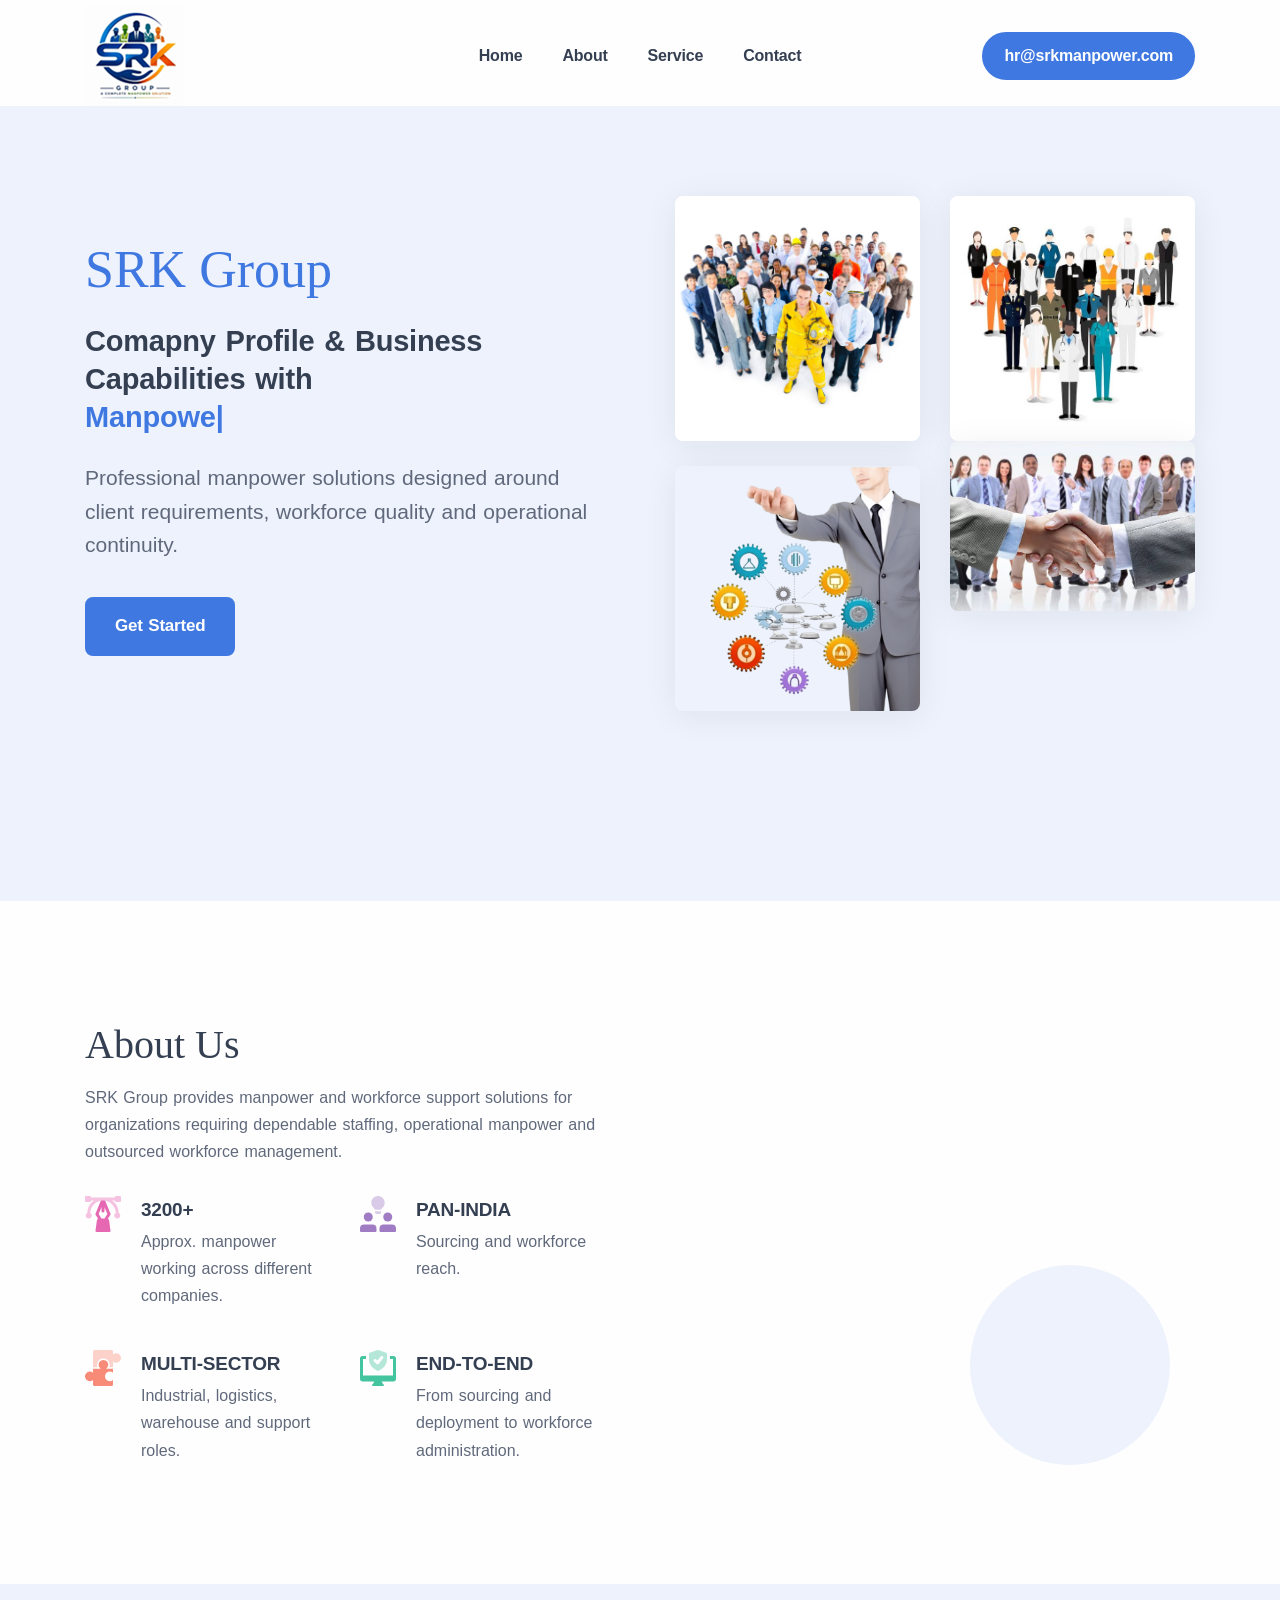
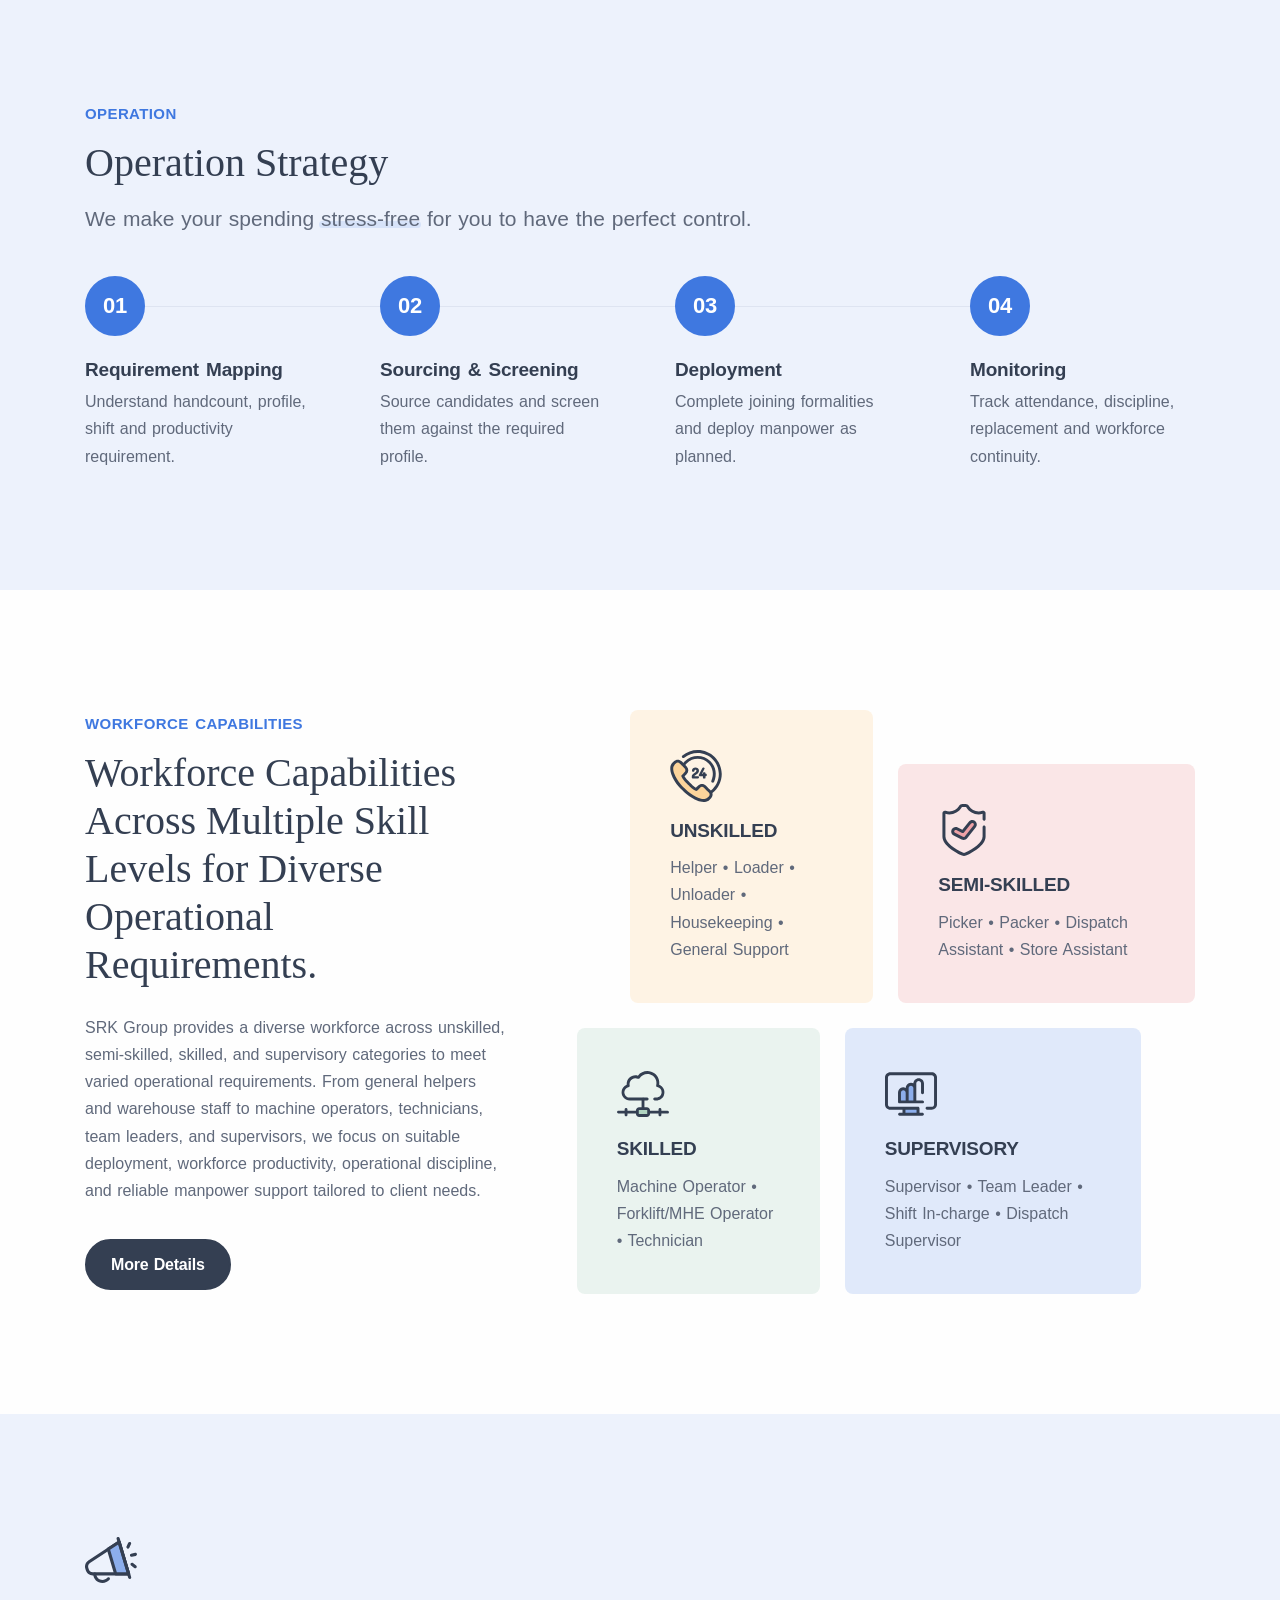
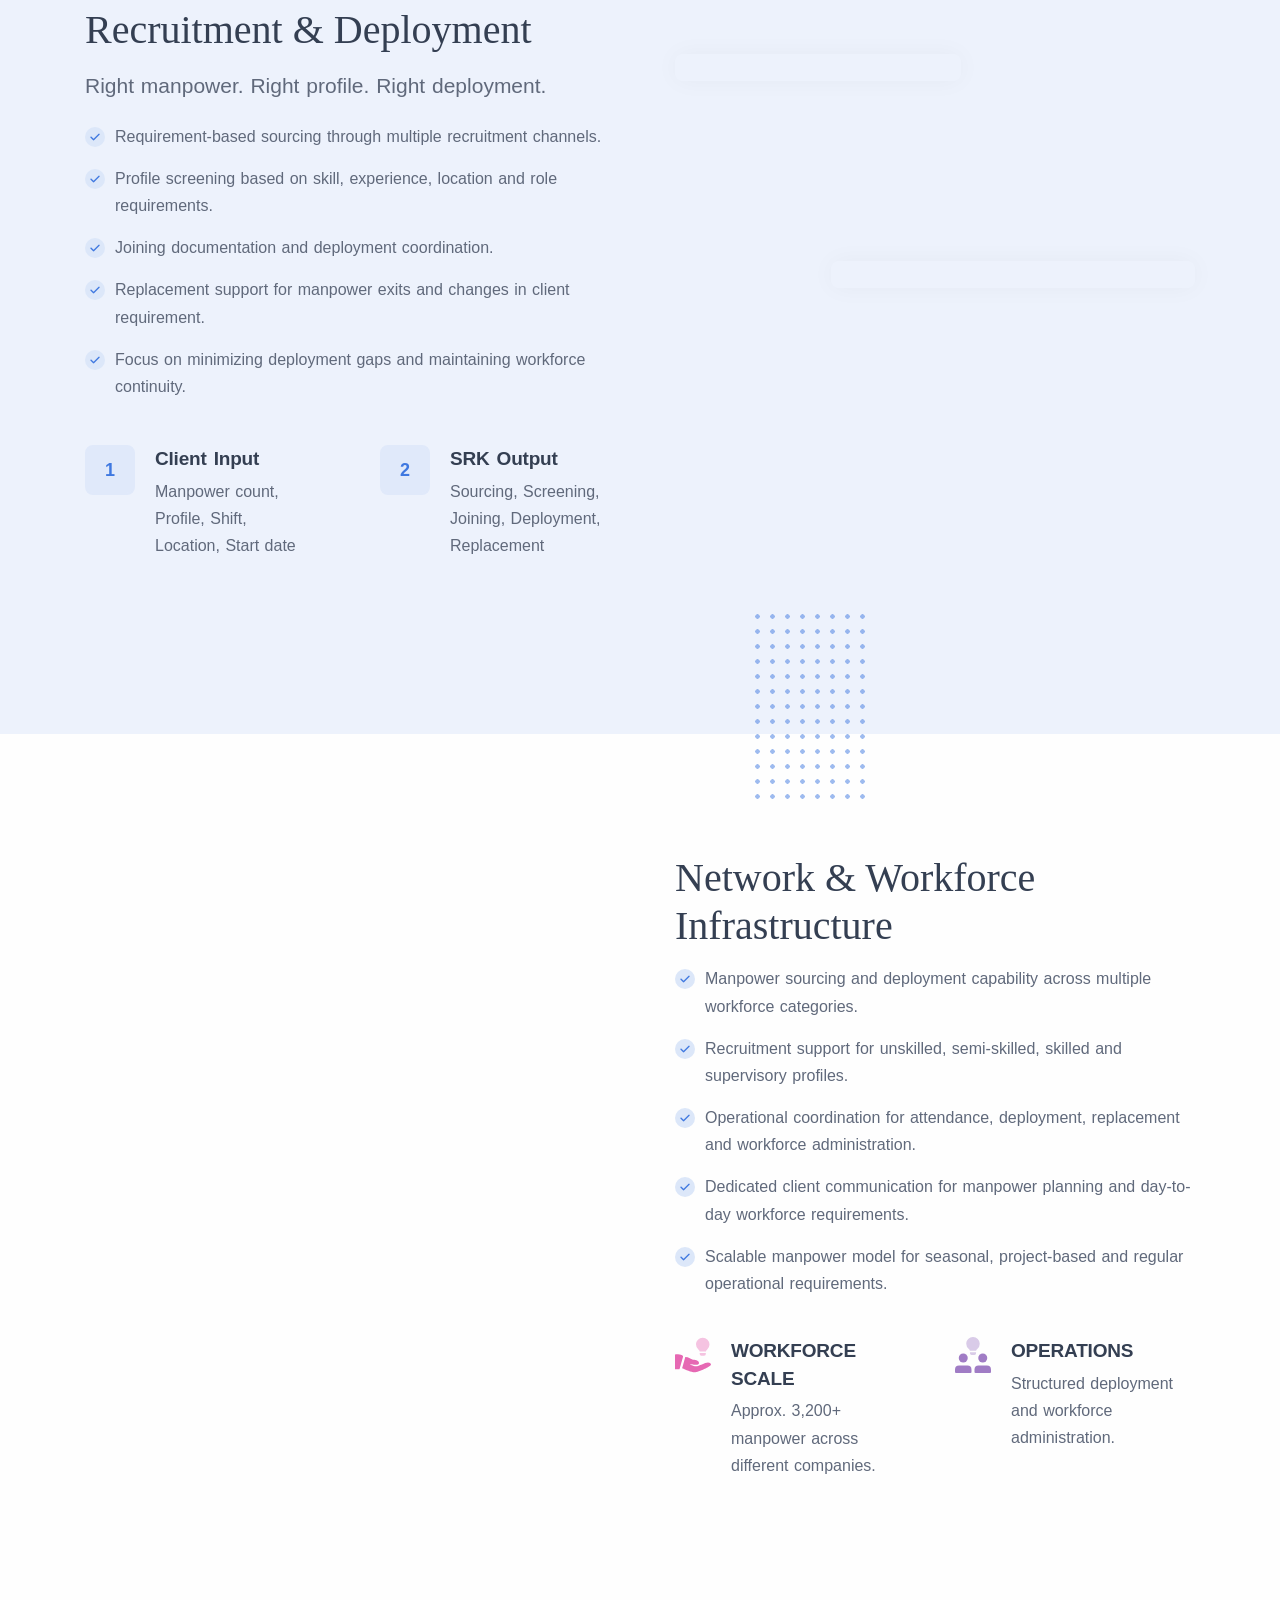
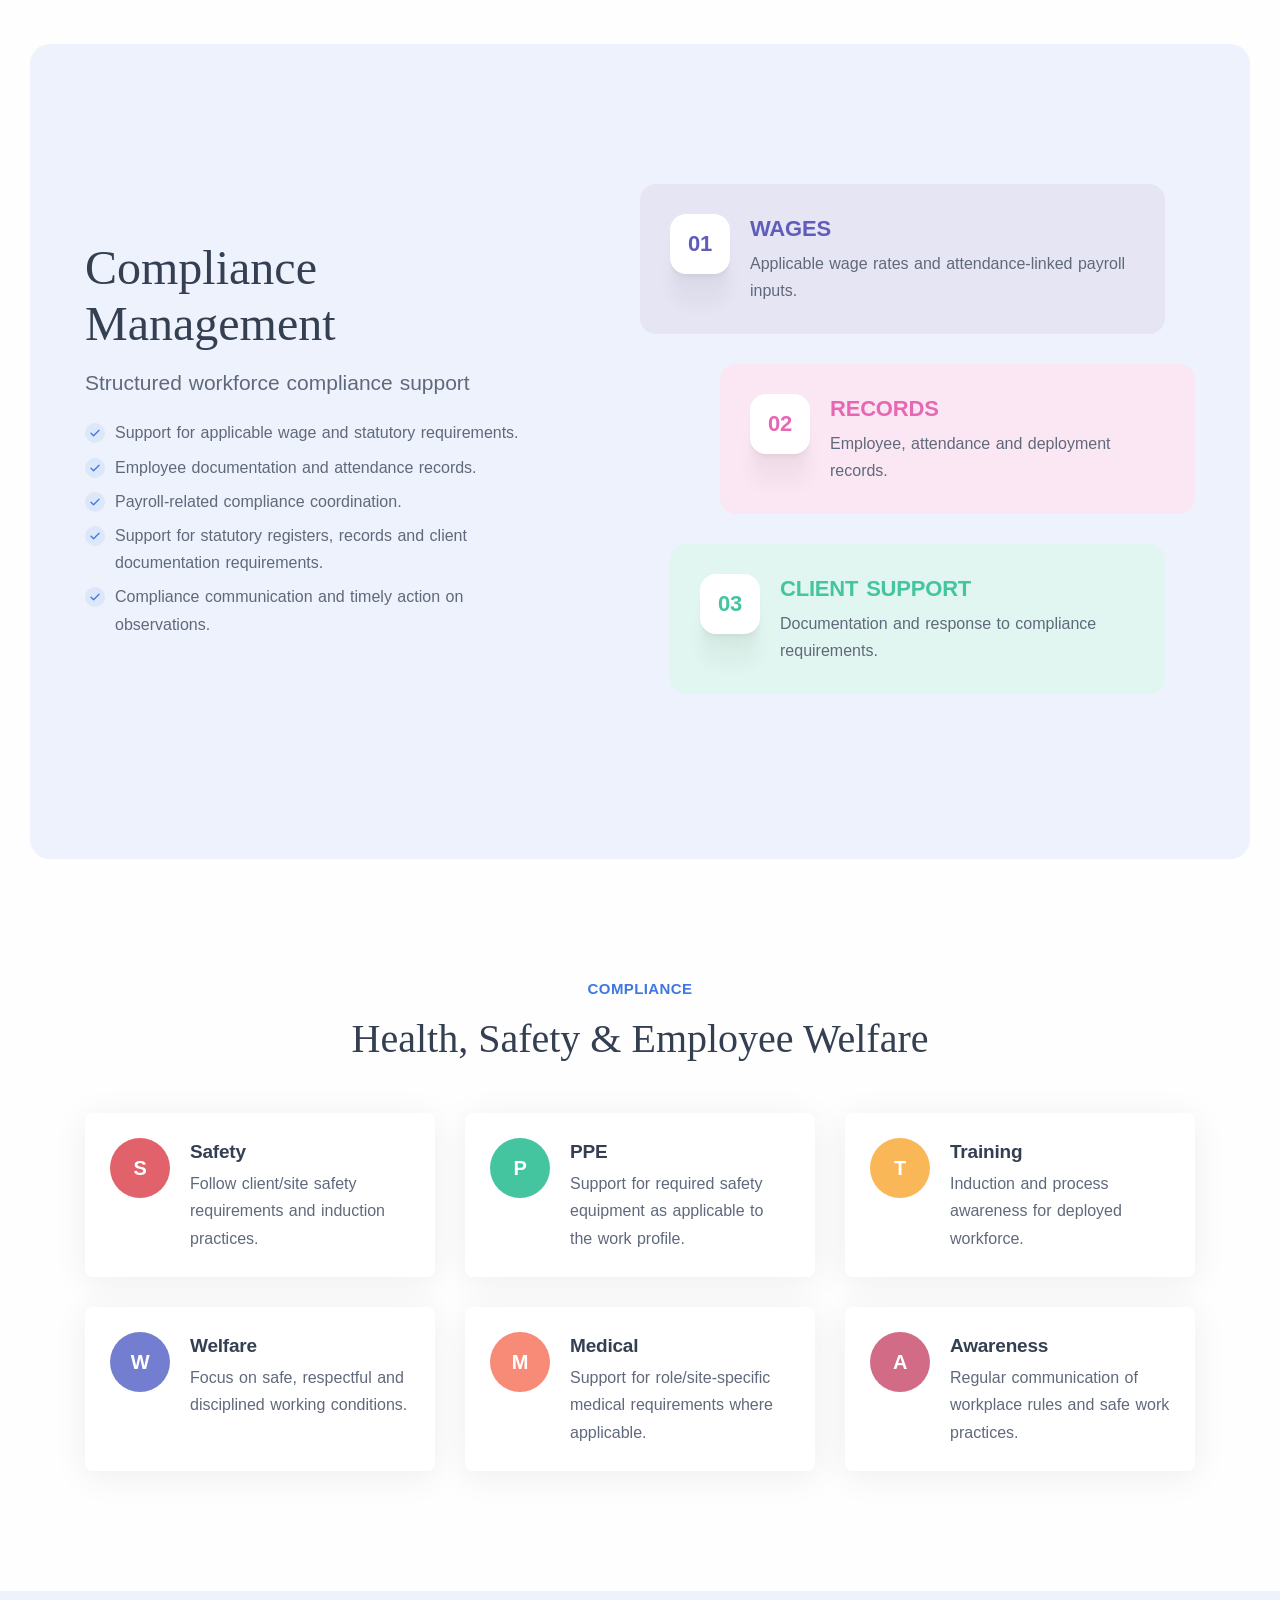
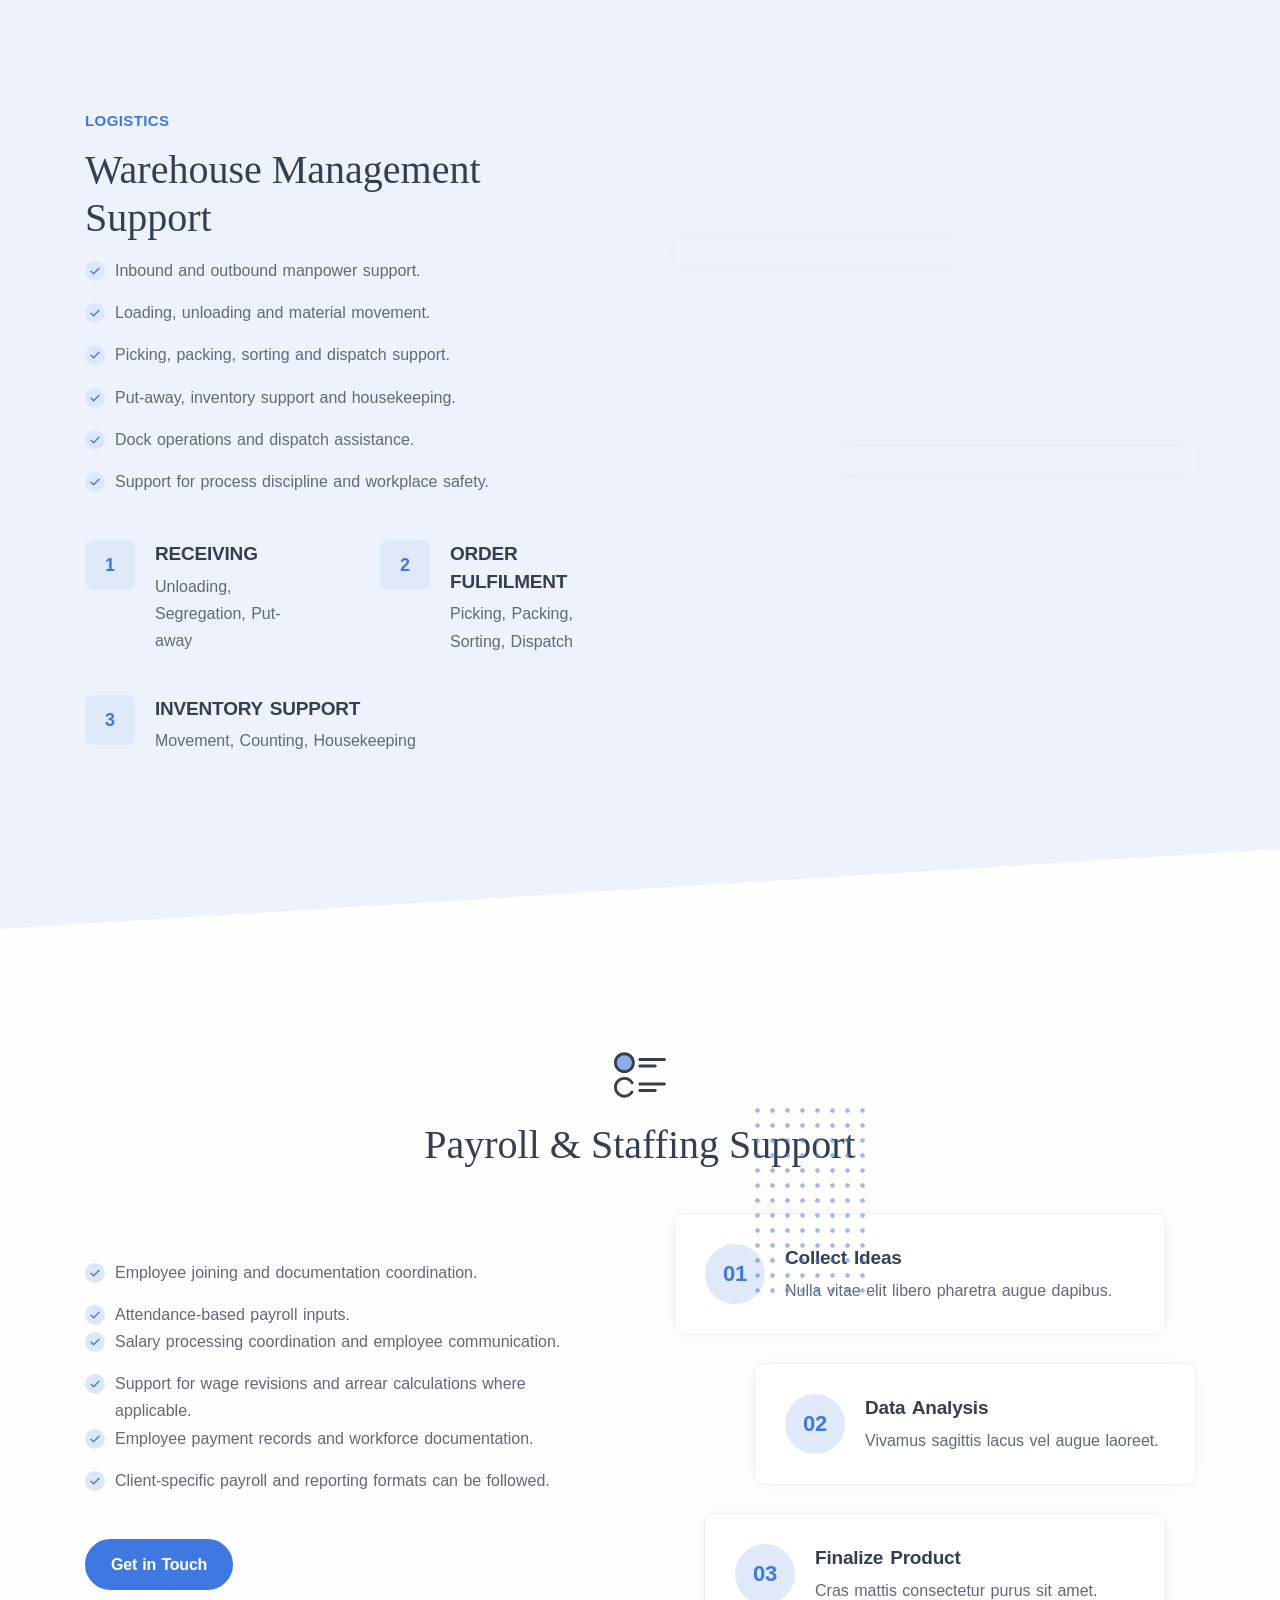
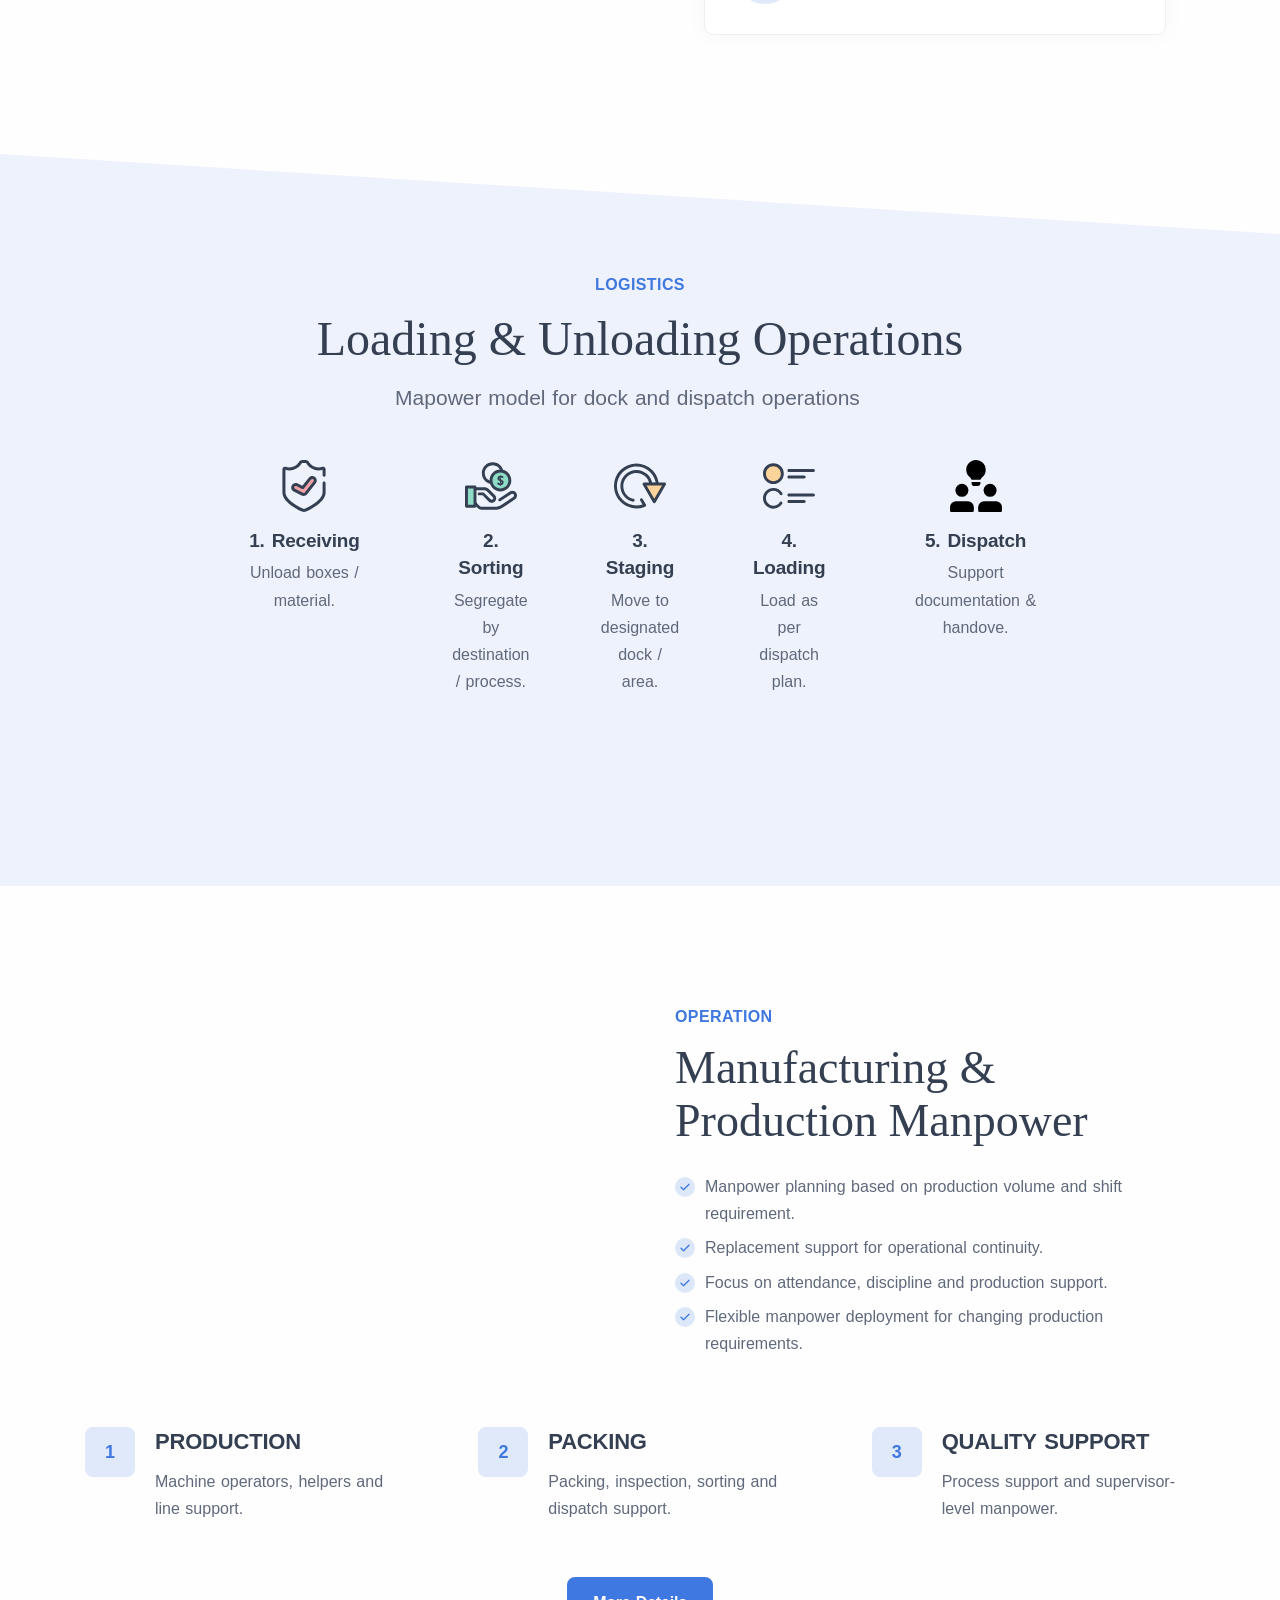
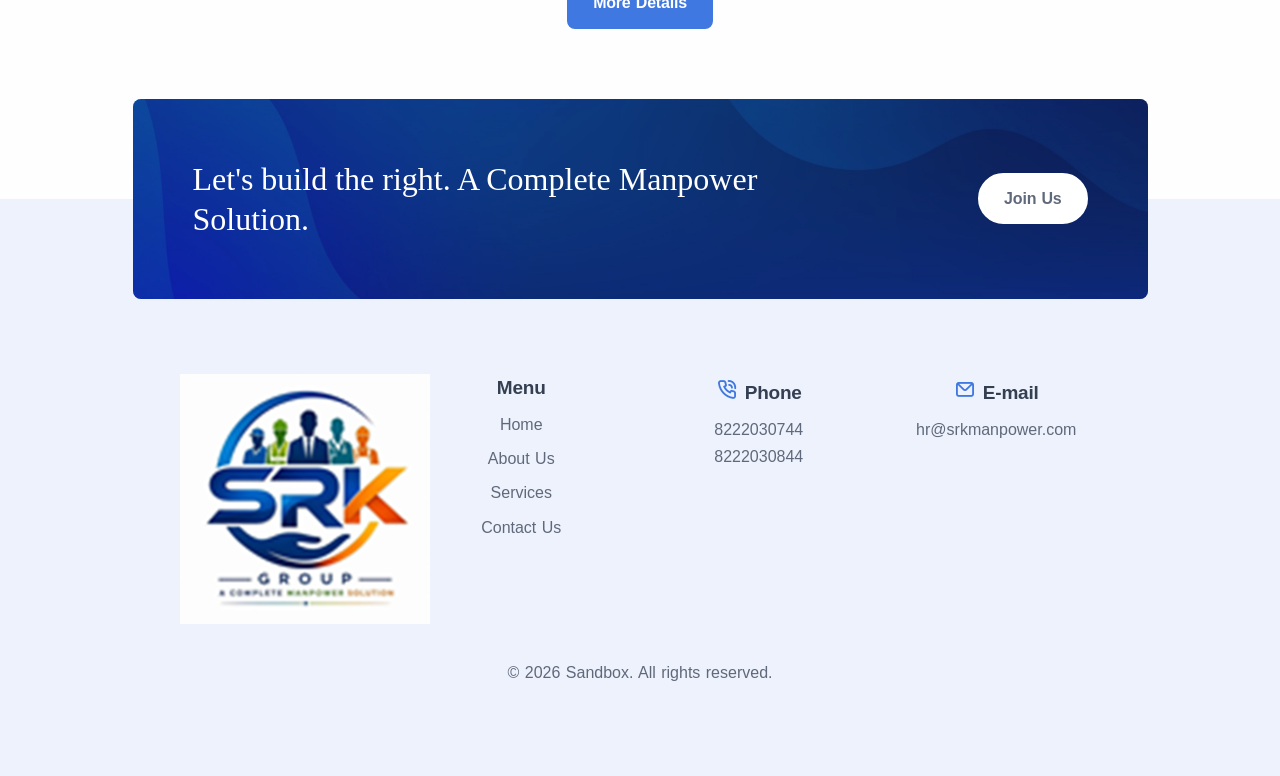
==== index.html @ cc12bc15 "First Commit" ====
<!DOCTYPE html>
<html lang="en">

<head>
    <meta charset="utf-8">
    <meta name="viewport" content="width=device-width, initial-scale=1.0">
    <meta name="description"
        content="SRK Group provides reliable manpower supply, recruitment, staffing, payroll support, compliance management, and workforce solutions for diverse industries.">
    <meta name="keywords"
        content="SRK Group, manpower supply services, manpower consultancy, staffing solutions, workforce management, recruitment services, temporary staffing, payroll management, labour contractor, industrial manpower, warehouse manpower, manufacturing manpower, logistics manpower, facility management services, housekeeping staff, manpower outsourcing, compliance management, loading and unloading services, production manpower, HR outsourcing services">
    <meta name="author" content="elemis">
    <title>SRK Group | Manpower Supply & Workforce Solutions</title>
    <link rel="shortcut icon" href="assets/img/SRKIcon-logo.png">
    <link rel="stylesheet" href="assets/css/plugins.css">
    <link rel="stylesheet" href="assets/css/style.css">
    <link rel="preload" href="assets/css/fonts/dm.css" as="style" onload="this.rel='stylesheet'">
</head>

<body>
    <div class="content-wrapper">
        <header class="wrapper bg-light">
            <nav class="navbar navbar-expand-lg center-nav transparent navbar-light">
                <div class="container flex-lg-row flex-nowrap align-items-center">
                    <div class="navbar-brand w-100">
                        <a href="index.html">
                            <img src="./assets/img/SRKGroup_MainLogo.png" srcset="assets/img/SRKGroup_MainLogo.png 2x"
                                alt="">
                        </a>
                    </div>
                    <div class="navbar-collapse offcanvas offcanvas-nav offcanvas-start">
                        <div class="offcanvas-header d-lg-none">
                            <h3 class="text-white fs-30 mb-0">SRK Group</h3>
                            <button type="button" class="btn-close btn-close-white" data-bs-dismiss="offcanvas"
                                aria-label="Close"></button>
                        </div>
                        <div class="offcanvas-body ms-lg-auto d-flex flex-column h-100">
                            <ul class="navbar-nav">
                                <li class="nav-item">
                                    <a class="nav-link" href="#">Home</a>
                                </li>
                                <li class="nav-item">
                                    <a class="nav-link" href="About.html">About</a>
                                </li>
                                <li class="nav-item">
                                    <a class="nav-link" href="Service.html">Service</a>
                                </li>
                                <li class="nav-item">
                                    <a class="nav-link" href="/Contact.html">Contact</a>
                                </li>
                            </ul>
                            <!-- /.navbar-nav -->
                            <div class="offcanvas-footer d-lg-none">
                                <div>
                                    <a href="mailto:hr@srkmanpower.com" class="link-inverse"><span
                                            class="__cf_email__">hr@srkmanpower.com</span></a>
                                    <br> 8222030744 <br> 8222030844<br>
                                </div>
                            </div>
                        </div>
                        <!-- /.offcanvas-body -->
                    </div>
                    <!-- /.navbar-collapse -->
                    <div class="navbar-other w-100 d-flex ms-auto">
                        <ul class="navbar-nav flex-row align-items-center ms-auto">
                            <li class="nav-item d-none d-md-block">
                                <a href="mailto:hr@srkmanpower.com"
                                    class="btn btn-sm btn-primary rounded-pill">hr@srkmanpower.com</a>
                            </li>
                            <li class="nav-item d-lg-none">
                                <button class="hamburger offcanvas-nav-btn"><span></span></button>
                            </li>
                        </ul>
                        <!-- /.navbar-nav -->
                    </div>
                    <!-- /.navbar-other -->
                </div>
                <!-- /.container -->
            </nav>
            <!-- /.navbar -->
        </header>
        <!-- /header -->
        <section class="wrapper bg-light">
            <!-- Hero Sanciton Code Start -->
            <section class="wrapper bg-soft-primary">
                <div class="container pt-10 pb-12 pt-md-14 pb-md-17">
                    <div class="row gx-lg-8 gx-xl-12 gy-10 align-items-center">
                        <div class="col-md-10 offset-md-1 offset-lg-0 col-lg-6 mt-lg-n2 text-center text-lg-start order-2 order-lg-0"
                            data-cues="slideInDown" data-group="page-title" data-delay="600">
                            <h1 class="display-1 mb-5 mx-md-10 mx-lg-0 text-primary bold">SRK Group</h1>
                            <h1 class=" mb-5 mx-md-10 mx-lg-0">Comapny Profile & Business Capabilities with
                                <br /><span class="typer text-primary text-nowrap" data-delay="100"
                                    data-words="Manpower Supply,Staffing,Outsourcing,Compliance,Logistics,Support"></span><span
                                    class="cursor text-primary" data-owner="typer"></span>
                            </h1>
                            <p class="lead fs-lg mb-7">Professional manpower solutions designed around client
                                requirements, workforce quality and operational continuity.</p>
                            <div class="d-flex justify-content-center justify-content-lg-start" data-cues="slideInDown"
                                data-group="page-title-buttons" data-delay="900">
                                <span><a class="btn btn-lg btn-primary rounded me-2">Get Started</a></span>
                            </div>
                        </div>
                        <!-- /column -->
                        <div class="col-lg-6">
                            <div class="row">
                                <div class="col-6 offset-1 offset-lg-0 col-lg-6 d-flex flex-column" data-cues="zoomIn"
                                    data-group="col-start" data-delay="300">
                                    <div class="ms-auto mt-auto"><img class="img-fluid rounded shadow-lg"
                                            src="./assets/img/SRK Images/Banner2.png"
                                            srcset="./assets/img/SRK Images/Banner2.png 2x" alt="" /></div>
                                    <div class="ms-auto mt-5 mb-10"><img class="img-fluid rounded shadow-lg"
                                            src="./assets/img/SRK Images/Banner3.png"
                                            srcset="./assets/img/SRK Images/Banner3.png 2x" alt="" /></div>
                                </div>
                                <!-- /column -->
                                <div class="col-6 col-lg-6" data-cue="zoomIn">
                                    <div><img class="w-100 img-fluid rounded shadow-lg"
                                            src="./assets/img/SRK Images/Banner1.jpg"
                                            srcset="./assets/img/SRK Images/Banner1.jpg 2x" alt="" /></div>
                                    <div><img class="w-100 img-fluid rounded shadow-lg"
                                            src="./assets/img/SRK Images/Banner4.jpg"
                                            srcset="./assets/img/SRK Images/Banner4.jpg 2x" alt="" /></div>
                                </div>
                            </div>
                            <!-- /.row -->
                        </div>
                        <!-- /column -->
                    </div>
                    <!-- /.row -->
                </div>
                <!-- /.container -->
            </section>
            <!-- Hero Sanciton Code End -->

            <!-- About Us Code Start -->
            <section class="wrapper bg-light">
                <div class="container py-14 py-md-16">
                    <div class="row gx-lg-8 gx-xl-12 gy-10 align-items-center">
                        <div class="col-md-8 col-lg-6 col-xl-5 order-lg-2 position-relative">
                            <div class="shape bg-soft-primary rounded-circle rellax w-20 h-20" data-rellax-speed="1"
                                style="top: -2rem; right: -1.9rem;"></div>
                            <figure class="rounded"><img src="./assets/img/photos/about7.jpg"
                                    srcset="./assets/img/photos/about7@2x.jpg 2x" alt=""></figure>
                        </div>
                        <!--/column -->
                        <div class="col-lg-6">
                            <h2 class="display-4 mb-3">About Us</h2>
                            <p class="mb-6">SRK Group provides manpower and workforce support solutions for
                                organizations requiring dependable staffing, operational manpower and outsourced
                                workforce management.</p>

                            <div class="row gy-8">
                                <div class="col-md-6">
                                    <div class="d-flex flex-row">
                                        <div>
                                            <img src="./assets/img/icons/solid/pen-tool.svg"
                                                class="svg-inject icon-svg icon-svg-xs solid-mono text-fuchsia me-4"
                                                alt="" />
                                        </div>
                                        <div>
                                            <h4 class="mb-1">3200+</h4>
                                            <p class="mb-0">Approx. manpower working across different companies.</p>
                                        </div>
                                    </div>
                                </div>
                                <!--/column -->
                                <div class="col-md-6">
                                    <div class="d-flex flex-row">
                                        <div>
                                            <img src="./assets/img/icons/solid/bulb.svg"
                                                class="svg-inject icon-svg icon-svg-xs solid-mono text-violet me-4"
                                                alt="" />
                                        </div>
                                        <div>
                                            <h4 class="mb-1">PAN-INDIA</h4>
                                            <p class="mb-0">Sourcing and workforce reach.</p>
                                        </div>
                                    </div>
                                </div>
                                <!--/column -->
                                <div class="col-md-6">
                                    <div class="d-flex flex-row">
                                        <div>
                                            <img src="./assets/img/icons/solid/puzzle.svg"
                                                class="svg-inject icon-svg icon-svg-xs solid-mono text-orange me-4"
                                                alt="" />
                                        </div>
                                        <div>
                                            <h4 class="mb-1">MULTI-SECTOR</h4>
                                            <p class="mb-0">Industrial, logistics, warehouse and support roles.</p>
                                        </div>
                                    </div>
                                </div>
                                <!--/column -->
                                <div class="col-md-6">
                                    <div class="d-flex flex-row">
                                        <div>
                                            <img src="./assets/img/icons/solid/safe.svg"
                                                class="svg-inject icon-svg icon-svg-xs solid-mono text-green me-4"
                                                alt="" />
                                        </div>
                                        <div>
                                            <h4 class="mb-1">END-TO-END</h4>
                                            <p class="mb-0">From sourcing and deployment to workforce administration.
                                            </p>
                                        </div>
                                    </div>
                                </div>
                                <!--/column -->
                            </div>
                            <!--/.row -->
                        </div>
                        <!--/column -->
                    </div>
                    <!--/.row -->
                </div>
                <!-- /.container -->
            </section>
            <!-- About Us Code End -->

            <!-- Operation Statergy Code Start -->
            <section class="wrapper bg-soft-primary">
                <div class="container py-14 py-md-16">
                    <h2 class="fs-15 text-uppercase text-primary mb-3">Operation</h2>
                    <h2 class="display-4 mb-3">Operation Strategy</h2>
                    <p class="lead fs-lg mb-8">We make your spending <span class="underline">stress-free</span> for you
                        to have the perfect control.</p>
                    <div class="row gx-lg-8 gx-xl-12 gy-6 process-wrapper line">
                        <div class="col-md-6 col-lg-3"> <span
                                class="icon btn btn-circle btn-lg btn-primary pe-none mb-4"><span
                                    class="number">01</span></span>
                            <h4 class="mb-1">Requirement Mapping</h4>
                            <p class="mb-0">Understand handcount, profile, shift and productivity requirement.</p>
                        </div>
                        <!--/column -->
                        <div class="col-md-6 col-lg-3"> <span
                                class="icon btn btn-circle btn-lg btn-primary pe-none mb-4"><span
                                    class="number">02</span></span>
                            <h4 class="mb-1">Sourcing & Screening</h4>
                            <p class="mb-0">Source candidates and screen them against the required profile.</p>
                        </div>
                        <!--/column -->
                        <div class="col-md-6 col-lg-3"> <span
                                class="icon btn btn-circle btn-lg btn-primary pe-none mb-4"><span
                                    class="number">03</span></span>
                            <h4 class="mb-1">Deployment</h4>
                            <p class="mb-0">Complete joining formalities and deploy manpower as planned.</p>
                        </div>
                        <!--/column -->
                        <div class="col-md-6 col-lg-3"> <span
                                class="icon btn btn-circle btn-lg btn-primary pe-none mb-4"><span
                                    class="number">04</span></span>
                            <h4 class="mb-1">Monitoring</h4>
                            <p class="mb-0">Track attendance, discipline, replacement and workforce continuity.</p>
                        </div>
                        <!--/column -->
                    </div>
                    <!--/.row -->
                </div>
                <!-- /.container -->
            </section>
            <!-- /section -->
            <!-- Operation Statergy Code End -->

            <!-- Workforce Capabilities code Start -->
            <section class="wrapper bg-light">
                <div class="container py-14 py-md-16">
                    <div class="row gx-lg-8 gx-xl-12 gy-10 align-items-center">
                        <div class="col-lg-7 order-lg-2">
                            <div class="row gx-md-5 gy-5">
                                <div class="col-md-5 offset-md-1 align-self-end">
                                    <div class="card bg-pale-yellow">
                                        <div class="card-body">
                                            <img src="./assets/img/icons/lineal/telephone-3.svg"
                                                class="svg-inject icon-svg icon-svg-md text-yellow mb-3" alt="" />
                                            <h4>UNSKILLED</h4>
                                            <p class="mb-0">Helper • Loader • Unloader • Housekeeping • General Support
                                            </p>
                                        </div>
                                        <!--/.card-body -->
                                    </div>
                                    <!--/.card -->
                                </div>
                                <!--/column -->
                                <div class="col-md-6 align-self-end">
                                    <div class="card bg-pale-red">
                                        <div class="card-body">
                                            <img src="./assets/img/icons/lineal/shield.svg"
                                                class="svg-inject icon-svg icon-svg-md text-red mb-3" alt="" />
                                            <h4>SEMI-SKILLED</h4>
                                            <p class="mb-0">Picker • Packer • Dispatch Assistant • Store Assistant</p>
                                        </div>
                                        <!--/.card-body -->
                                    </div>
                                    <!--/.card -->
                                </div>
                                <!--/column -->
                                <div class="col-md-5">
                                    <div class="card bg-pale-leaf">
                                        <div class="card-body">
                                            <img src="./assets/img/icons/lineal/cloud-computing-3.svg"
                                                class="svg-inject icon-svg icon-svg-md text-leaf mb-3" alt="" />
                                            <h4>SKILLED</h4>
                                            <p class="mb-0">Machine Operator • Forklift/MHE Operator • Technician</p>
                                        </div>
                                        <!--/.card-body -->
                                    </div>
                                    <!--/.card -->
                                </div>
                                <!--/column -->
                                <div class="col-md-6 align-self-start">
                                    <div class="card bg-pale-primary">
                                        <div class="card-body">
                                            <img src="./assets/img/icons/lineal/analytics.svg"
                                                class="svg-inject icon-svg icon-svg-md text-primary mb-3" alt="" />
                                            <h4>SUPERVISORY</h4>
                                            <p class="mb-0">Supervisor • Team Leader • Shift In-charge • Dispatch
                                                Supervisor</p>
                                        </div>
                                        <!--/.card-body -->
                                    </div>
                                    <!--/.card -->
                                </div>
                                <!--/column -->
                            </div>
                            <!--/.row -->
                        </div>
                        <!--/column -->
                        <div class="col-lg-5">
                            <h2 class="fs-15 text-uppercase text-primary mb-3">Workforce Capabilities</h2>
                            <h3 class="display-4 mb-5">Workforce Capabilities Across Multiple Skill Levels for Diverse
                                Operational Requirements.
                            </h3>
                            <p>

                                SRK Group provides a diverse workforce across unskilled, semi-skilled, skilled, and
                                supervisory categories to meet varied operational requirements. From general helpers and
                                warehouse staff to machine operators, technicians, team leaders, and supervisors, we
                                focus on suitable deployment, workforce productivity, operational discipline, and
                                reliable manpower support tailored to client needs.</p>
                            <a href="#" class="btn btn-navy rounded-pill mt-3">More Details</a>
                        </div>
                        <!--/column -->
                    </div>
                    <!--/.row -->
                </div>
                <!-- /.container -->
            </section>
            <!-- /section -->
            <!-- Workforce Capabilities code End -->

            <!-- Recruitment & Deployment code start -->
            <section class="wrapper bg-soft-primary">
                <div class="container py-14 py-md-16">
                    <div class="row gx-lg-8 gx-xl-12 gy-10 align-items-center">
                        <div class="col-lg-6 position-relative order-lg-2">
                            <div class="shape bg-dot primary rellax w-16 h-20" data-rellax-speed="1"
                                style="top: 3rem; left: 5.5rem"></div>
                            <div class="overlap-grid overlap-grid-2">
                                <div class="item">
                                    <figure class="rounded shadow"><img src="./assets/img/photos/about2.jpg"
                                            srcset="./assets/img/photos/about2@2x.jpg 2x" alt=""></figure>
                                </div>
                                <div class="item">
                                    <figure class="rounded shadow"><img src="./assets/img/photos/about3.jpg"
                                            srcset="./assets/img/photos/about3@2x.jpg 2x" alt=""></figure>
                                </div>
                            </div>
                        </div>
                        <!--/column -->
                        <div class="col-lg-6">
                            <img src="./assets/img/icons/lineal/megaphone.svg"
                                class="svg-inject icon-svg icon-svg-md mb-4" alt="" />
                            <h2 class="display-4 mb-3">Recruitment & Deployment</h2>
                            <p class="lead fs-lg">Right manpower. Right profile. Right deployment.</p>
                            <div class="row gy-3 gx-xl-8 mb-md-9">
                                <div class="col-xl-12">
                                    <ul class="icon-list bullet-bg bullet-soft-primary mb-0">
                                        <li><span><i class="uil uil-check"></i></span><span>Requirement-based sourcing
                                                through multiple recruitment channels.</span></li>
                                        <li class="mt-3"><span><i class="uil uil-check"></i></span><span>Profile
                                                screening based on skill, experience, location and role
                                                requirements.</span></li>
                                    </ul>
                                </div>
                                <!--/column -->
                                <div class="col-xl-12">
                                    <ul class="icon-list bullet-bg bullet-soft-primary mb-0">
                                        <li><span><i class="uil uil-check"></i></span><span>Joining documentation and
                                                deployment coordination.</span></li>
                                        <li class="mt-3"><span><i class="uil uil-check"></i></span><span>Replacement
                                                support for manpower exits and changes in client requirement.</span>
                                        </li>
                                    </ul>
                                </div>
                                <!--/column -->
                                <div class="col-xl-12">
                                    <ul class="icon-list bullet-bg bullet-soft-primary mb-0">
                                        <li><span><i class="uil uil-check"></i></span><span>Focus on minimizing
                                                deployment gaps and maintaining workforce continuity.</span></li>
                                    </ul>
                                </div>
                                <!--/column -->
                            </div>
                            <!--/.row -->
                            <div class="row gx-lg-8 gx-xl-12 gy-6 mb-7 mb-md-9">
                                <div class="col-lg-6">
                                    <div class="d-flex flex-row">
                                        <div>
                                            <div class="icon btn btn-block pe-none btn-soft-primary me-4 w-10 h-10">
                                                <span class="number fs-18">1</span>
                                            </div>
                                        </div>
                                        <div>
                                            <h4 class="mb-1">Client Input</h4>
                                            <p class="mb-2">Manpower count, Profile, Shift, Location, Start date</p>
                                        </div>
                                    </div>
                                </div>
                                <!--/column -->
                                <div class="col-lg-6">
                                    <div class="d-flex flex-row">
                                        <div>
                                            <div class="icon btn btn-block pe-none btn-soft-primary me-4 w-10 h-10">
                                                <span class="number fs-18">2</span>
                                            </div>
                                        </div>
                                        <div>
                                            <h4 class="mb-1">SRK Output</h4>
                                            <p class="mb-2">Sourcing, Screening, Joining, Deployment, Replacement
                                            </p>
                                        </div>
                                    </div>
                                </div>
                            </div>
                        </div>
                        <!--/column -->
                    </div>
                    <!--/.row -->
                </div>
                <!-- /.container -->
            </section>
            <!-- /section -->
            <!-- Recruitment & Deployment code End -->

            <!-- Network & Workforce Code Start -->
            <section class="wrapper bg-light">
                <div class="container py-14 py-md-16">
                    <div class="row gy-10 gy-sm-13 gx-md-8 gx-xl-12 align-items-center">
                        <div class="col-lg-6">
                            <div class="row gx-md-5 gy-5">
                                <div class="col-12">
                                    <figure class="rounded mx-5"><img src="./assets/img/photos/g8.jpg"
                                            srcset="./assets/img/photos/g8@2x.jpg 2x" alt=""></figure>
                                </div>
                                <!--/column -->
                                <div class="col-md-6">
                                    <figure class="rounded"><img src="./assets/img/photos/g9.jpg"
                                            srcset="./assets/img/photos/g9@2x.jpg 2x" alt=""></figure>
                                </div>
                                <!--/column -->
                                <div class="col-md-6">
                                    <figure class="rounded"><img src="./assets/img/photos/g10.jpg"
                                            srcset="./assets/img/photos/g10@2x.jpg 2x" alt=""></figure>
                                </div>
                                <!--/column -->
                            </div>
                            <!--/.row -->
                        </div>
                        <!--/column -->
                        <div class="col-lg-6">
                            <h2 class="display-4 mb-3">Network & Workforce Infrastructure</h2>
                            <!-- <p class="lead fs-lg">Right manpower. Right profile. Right deployment.</p> -->
                            <div class="row gy-3 gx-xl-8 mb-md-9">
                                <div class="col-xl-12">
                                    <ul class="icon-list bullet-bg bullet-soft-primary mb-0">
                                        <li><span><i class="uil uil-check"></i></span><span>Manpower sourcing and
                                                deployment capability across multiple workforce categories.</span></li>
                                        <li class="mt-3"><span><i class="uil uil-check"></i></span><span>Recruitment
                                                support for unskilled, semi-skilled, skilled and supervisory
                                                profiles.</span></li>
                                    </ul>
                                </div>
                                <!--/column -->
                                <div class="col-xl-12">
                                    <ul class="icon-list bullet-bg bullet-soft-primary mb-0">
                                        <li><span><i class="uil uil-check"></i></span><span>Operational coordination for
                                                attendance, deployment, replacement and workforce administration.</span>
                                        </li>
                                        <li class="mt-3"><span><i class="uil uil-check"></i></span><span>Dedicated
                                                client communication for manpower planning and day-to-day workforce
                                                requirements.</span>
                                        </li>
                                    </ul>
                                </div>
                                <!--/column -->
                                <div class="col-xl-12 mb-5">
                                    <ul class="icon-list bullet-bg bullet-soft-primary mb-0">
                                        <li><span><i class="uil uil-check"></i></span><span>Scalable manpower model for
                                                seasonal, project-based and regular operational requirements.</span>
                                        </li>
                                    </ul>
                                </div>
                                <!--/column -->
                                <div class="col-md-6">
                                    <div class="d-flex flex-row">
                                        <div>
                                            <img src="./assets/img/icons/solid/share.svg"
                                                class="svg-inject icon-svg icon-svg-xs solid-mono text-fuchsia me-4"
                                                alt="" />
                                        </div>
                                        <div>
                                            <h4 class="mb-1">WORKFORCE SCALE</h4>
                                            <p class="mb-0">Approx. 3,200+ manpower across different companies.</p>
                                        </div>
                                    </div>
                                </div>
                                <!--/column -->
                                <div class="col-md-6">
                                    <div class="d-flex flex-row">
                                        <div>
                                            <img src="./assets/img/icons/solid/bulb.svg"
                                                class="svg-inject icon-svg icon-svg-xs solid-mono text-violet me-4"
                                                alt="" />
                                        </div>
                                        <div>
                                            <h4 class="mb-1">OPERATIONS</h4>
                                            <p class="mb-0">Structured deployment and workforce administration.</p>
                                        </div>
                                    </div>
                                </div>
                            </div>
                        </div>
                        <!--/column -->
                    </div>
                    <!--/.row -->
                </div>
                <!-- /.container -->
            </section>
            <!-- /section -->
            <!-- Network & Workforce Code End -->

            <!-- Compliance Management Code Start -->
            <section class="wrapper pattern-wrapper section-frame bg-soft-primary"
                data-image-src="./assets/img/pattern.png">
                <div class="container pt-15 pt-md-17 pb-1">
                    <div class="row gx-lg-0 gy-10 align-items-center mb-18">
                        <div class="col-lg-6 order-lg-2 ms-lg-auto">
                            <div class="card rounded-xl me-lg-6 bg-pale-grape">
                                <div class="card-body p-6">
                                    <div class="d-flex flex-row">
                                        <div>
                                            <span
                                                class="icon btn btn-block btn-lg shadow-xl rounded-xl btn-white pe-none me-4"><span
                                                    class="number text-grape">01</span></span>
                                        </div>
                                        <div>
                                            <h3 class="mb-1 text-grape">WAGES</h3>
                                            <p class="mb-0">Applicable wage rates and attendance-linked payroll inputs.
                                            </p>
                                        </div>
                                    </div>
                                </div>
                                <!--/.card-body -->
                            </div>
                            <!--/.card -->
                            <div class="card rounded-xl ms-lg-13 mt-6 bg-pale-fuchsia">
                                <div class="card-body p-6">
                                    <div class="d-flex flex-row">
                                        <div>
                                            <span
                                                class="icon btn btn-block btn-lg shadow-xl rounded-xl btn-white pe-none me-4"><span
                                                    class="number text-fuchsia">02</span></span>
                                        </div>
                                        <div>
                                            <h3 class="mb-1 text-fuchsia">RECORDS</h3>
                                            <p class="mb-0">Employee, attendance and deployment records.</p>
                                        </div>
                                    </div>
                                </div>
                                <!--/.card-body -->
                            </div>
                            <!--/.card -->
                            <div class="card rounded-xl mx-lg-6 mt-6 bg-pale-green">
                                <div class="card-body p-6">
                                    <div class="d-flex flex-row">
                                        <div>
                                            <span
                                                class="icon btn btn-block btn-lg shadow-xl rounded-xl btn-white pe-none me-4"><span
                                                    class="number text-green">03</span></span>
                                        </div>
                                        <div>
                                            <h3 class="mb-1 text-green">CLIENT SUPPORT</h3>
                                            <p class="mb-0">Documentation and response to compliance requirements.</p>
                                        </div>
                                    </div>
                                </div>
                                <!--/.card-body -->
                            </div>
                            <!--/.card -->
                        </div>
                        <!--/column -->
                        <div class="col-lg-5">
                            <h2 class="display-2 mb-3">Compliance Management</h2>
                            <p class="lead fs-lg pe-lg-5">Structured workforce compliance support</p>
                            <div class="col-xl-12">
                                <ul class="icon-list bullet-bg bullet-soft-primary mb-0">
                                    <li><span><i class="uil uil-check"></i></span><span>Support for applicable wage and
                                            statutory requirements.</span></li>
                                    <li><span><i class="uil uil-check"></i></span><span>Employee documentation and
                                            attendance records.</span></li>
                                    <li><span><i class="uil uil-check"></i></span><span>Payroll-related compliance
                                            coordination.</span></li>
                                    <li><span><i class="uil uil-check"></i></span><span>Support for statutory registers,
                                            records and client documentation requirements.</span></li>
                                    <li><span><i class="uil uil-check"></i></span><span>Compliance communication and
                                            timely action on observations.</span></li>
                                </ul>
                            </div>
                        </div>
                        <!--/column -->
                    </div>
                </div>
                <!-- /.container -->
            </section>
            <!-- Compliance Management Code End -->

            <!-- Compliance Code start -->
            <section class="wrapper bg-light">
                <div class="container py-14 py-md-16">
                    <div class="row text-center">
                        <div class="col-xl-10 mx-auto">
                            <h2 class="fs-15 text-uppercase text-primary mb-3">Compliance</h2>
                            <h3 class="display-4 mb-10 px-xxl-15">Health, Safety & Employee Welfare</h3>
                        </div>
                        <!-- /column -->
                    </div>
                    <!-- /.row -->
                    <div class="row gy-6">
                        <div class="col-md-6 col-lg-4">
                            <a href="#" class="card shadow-lg lift h-100">
                                <div class="card-body p-5 d-flex flex-row">
                                    <div>
                                        <span class="avatar bg-red text-white w-11 h-11 fs-20 me-4">S</span>
                                    </div>
                                    <div>
                                        <h4 class="mb-1">Safety</h4>
                                        <p class="mb-0 text-body">Follow client/site safety requirements and induction
                                            practices.</p>
                                    </div>
                                </div>
                            </a>
                        </div>
                        <!--/column -->
                        <div class="col-md-6 col-lg-4">
                            <a href="#" class="card shadow-lg lift h-100">
                                <div class="card-body p-5 d-flex flex-row">
                                    <div>
                                        <span class="avatar bg-green text-white w-11 h-11 fs-20 me-4">P</span>
                                    </div>
                                    <div>
                                        <h4 class="mb-1">PPE</h4>
                                        <p class="mb-0 text-body">Support for required safety equipment as applicable to
                                            the work profile.</p>
                                    </div>
                                </div>
                            </a>
                        </div>
                        <!--/column -->
                        <div class="col-md-6 col-lg-4">
                            <a href="#" class="card shadow-lg lift h-100">
                                <div class="card-body p-5 d-flex flex-row">
                                    <div>
                                        <span class="avatar bg-yellow text-white w-11 h-11 fs-20 me-4">T</span>
                                    </div>
                                    <div>
                                        <h4 class="mb-1">Training</h4>
                                        <p class="mb-0 text-body">Induction and process awareness for deployed
                                            workforce.</p>
                                    </div>
                                </div>
                            </a>
                        </div>
                        <!--/column -->
                        <div class="col-md-6 col-lg-4">
                            <a href="#" class="card shadow-lg lift h-100">
                                <div class="card-body p-5 d-flex flex-row">
                                    <div>
                                        <span class="avatar bg-purple text-white w-11 h-11 fs-20 me-4">W</span>
                                    </div>
                                    <div>
                                        <h4 class="mb-1">Welfare</h4>
                                        <p class="mb-0 text-body">Focus on safe, respectful and disciplined working
                                            conditions.</p>
                                    </div>
                                </div>
                            </a>
                        </div>
                        <!--/column -->
                        <div class="col-md-6 col-lg-4">
                            <a href="#" class="card shadow-lg lift h-100">
                                <div class="card-body p-5 d-flex flex-row">
                                    <div>
                                        <span class="avatar bg-orange text-white w-11 h-11 fs-20 me-4">M</span>
                                    </div>
                                    <div>
                                        <h4 class="mb-1">Medical</h4>
                                        <p class="mb-0 text-body">Support for role/site-specific medical requirements
                                            where applicable.</p>
                                    </div>
                                </div>
                            </a>
                        </div>
                        <!--/column -->
                        <div class="col-md-6 col-lg-4">
                            <a href="#" class="card shadow-lg lift h-100">
                                <div class="card-body p-5 d-flex flex-row">
                                    <div>
                                        <span class="avatar bg-pink text-white w-11 h-11 fs-20 me-4">A</span>
                                    </div>
                                    <div>
                                        <h4 class="mb-1">Awareness</h4>
                                        <p class="mb-0 text-body">Regular communication of workplace rules and safe work
                                            practices.</p>
                                    </div>
                                </div>
                            </a>
                        </div>
                        <!--/column -->
                    </div>
                    <!--/.row -->
                </div>
                <!-- /.container -->
            </section>
            <!-- Compliance code End -->

            <!-- Warehouse Management code start -->
            <section class="wrapper bg-soft-primary">
                <div class="container py-14 py-md-16">
                    <div class="row gx-lg-8 gx-xl-12 gy-10 align-items-center">
                        <div class="col-lg-6 position-relative order-lg-2">
                            <div class="shape bg-dot primary rellax w-16 h-20" data-rellax-speed="1"
                                style="top: 3rem; left: 5.5rem"></div>
                            <div class="overlap-grid overlap-grid-2">
                                <div class="item">
                                    <figure class="rounded shadow"><img src="./assets/img/photos/about2.jpg"
                                            srcset="./assets/img/photos/about2@2x.jpg 2x" alt=""></figure>
                                </div>
                                <div class="item">
                                    <figure class="rounded shadow"><img src="./assets/img/photos/about3.jpg"
                                            srcset="./assets/img/photos/about3@2x.jpg 2x" alt=""></figure>
                                </div>
                            </div>
                        </div>
                        <!--/column -->
                        <div class="col-lg-6">
                            <h2 class="fs-15 text-uppercase text-primary mb-3">Logistics</h2>
                            <h2 class="display-4 mb-3">Warehouse Management Support</h2>
                            <div class="row gy-3 gx-xl-8 mb-md-9">
                                <div class="col-xl-12">
                                    <ul class="icon-list bullet-bg bullet-soft-primary mb-0">
                                        <li><span><i class="uil uil-check"></i></span><span>Inbound and outbound
                                                manpower support.</span></li>
                                        <li class="mt-3"><span><i class="uil uil-check"></i></span><span>Loading,
                                                unloading and material movement.</span></li>
                                    </ul>
                                </div>
                                <!--/column -->
                                <div class="col-xl-12">
                                    <ul class="icon-list bullet-bg bullet-soft-primary mb-0">
                                        <li><span><i class="uil uil-check"></i></span><span>Picking, packing, sorting
                                                and dispatch support.</span></li>
                                        <li class="mt-3"><span><i class="uil uil-check"></i></span><span>Put-away,
                                                inventory support and housekeeping.</span>
                                        </li>
                                    </ul>
                                </div>
                                <!--/column -->
                                <div class="col-xl-12">
                                    <ul class="icon-list bullet-bg bullet-soft-primary mb-0">
                                        <li><span><i class="uil uil-check"></i></span><span>Dock operations and dispatch
                                                assistance.</span></li>
                                        <li class="mt-3"><span><i class="uil uil-check"></i></span><span>Support for
                                                process discipline and workplace safety.</span>
                                        </li>
                                    </ul>
                                </div>
                                <!--/column -->
                            </div>
                            <!--/.row -->
                            <div class="row gx-lg-12 gx-xl-12 gy-6 mb-7 mb-md-9">
                                <div class="col-lg-6">
                                    <div class="d-flex flex-row">
                                        <div>
                                            <div class="icon btn btn-block pe-none btn-soft-primary me-4 w-10 h-10">
                                                <span class="number fs-18">1</span>
                                            </div>
                                        </div>
                                        <div>
                                            <h4 class="mb-1">RECEIVING</h4>
                                            <p class="mb-2">Unloading, Segregation, Put-away</p>
                                        </div>
                                    </div>
                                </div>
                                <!--/column -->
                                <div class="col-lg-6">
                                    <div class="d-flex flex-row">
                                        <div>
                                            <div class="icon btn btn-block pe-none btn-soft-primary me-4 w-10 h-10">
                                                <span class="number fs-18">2</span>
                                            </div>
                                        </div>
                                        <div>
                                            <h4 class="mb-1">ORDER FULFILMENT</h4>
                                            <p class="mb-2">Picking, Packing, Sorting, Dispatch
                                            </p>
                                        </div>
                                    </div>
                                </div>

                                <div class="col-lg-12">
                                    <div class="d-flex flex-row">
                                        <div>
                                            <div class="icon btn btn-block pe-none btn-soft-primary me-4 w-10 h-10">
                                                <span class="number fs-18">3</span>
                                            </div>
                                        </div>
                                        <div>
                                            <h4 class="mb-1">INVENTORY SUPPORT</h4>
                                            <p class="mb-2">Movement, Counting, Housekeeping
                                            </p>
                                        </div>
                                    </div>
                                </div>
                            </div>
                        </div>
                    </div>
                    <!--/.row -->
                </div>
                <!-- /.container -->
            </section>
            <!-- /section -->
            <!-- Warehouse Management code start -->

            <!-- Payroll & Staffing Code Start -->
            <section class="wrapper bg-light angled upper-end lower-end">
                <div class="container py-14 py-md-16">
                    <div class="row mb-5">
                        <div class="col-md-10 col-xl-8 col-xxl-7 mx-auto text-center">
                            <img src="./assets/img/icons/lineal/list.svg" class="svg-inject icon-svg icon-svg-md mb-4"
                                alt="" />
                            <h2 class="display-4 mb-4 px-lg-14">Payroll & Staffing Support</h2>
                        </div>
                        <!-- /column -->
                    </div>
                    <!-- /.row -->
                    <div class="row gx-lg-8 gx-xl-12 gy-10 align-items-center">
                        <div class="col-lg-6 order-lg-2">
                            <div class="card me-lg-6">
                                <div class="card-body p-6">
                                    <div class="d-flex flex-row">
                                        <div>
                                            <span class="icon btn btn-circle btn-lg btn-soft-primary pe-none me-4"><span
                                                    class="number">01</span></span>
                                        </div>
                                        <div>
                                            <h4 class="mb-1">Collect Ideas</h4>
                                            <p class="mb-0">Nulla vitae elit libero pharetra augue dapibus.</p>
                                        </div>
                                    </div>
                                </div>
                                <!--/.card-body -->
                            </div>
                            <!--/.card -->
                            <div class="card ms-lg-13 mt-6">
                                <div class="card-body p-6">
                                    <div class="d-flex flex-row">
                                        <div>
                                            <span class="icon btn btn-circle btn-lg btn-soft-primary pe-none me-4"><span
                                                    class="number">02</span></span>
                                        </div>
                                        <div>
                                            <h4 class="mb-1">Data Analysis</h4>
                                            <p class="mb-0">Vivamus sagittis lacus vel augue laoreet.</p>
                                        </div>
                                    </div>
                                </div>
                                <!--/.card-body -->
                            </div>
                            <!--/.card -->
                            <div class="card mx-lg-6 mt-6">
                                <div class="card-body p-6">
                                    <div class="d-flex flex-row">
                                        <div>
                                            <span class="icon btn btn-circle btn-lg btn-soft-primary pe-none me-4"><span
                                                    class="number">03</span></span>
                                        </div>
                                        <div>
                                            <h4 class="mb-1">Finalize Product</h4>
                                            <p class="mb-0">Cras mattis consectetur purus sit amet.</p>
                                        </div>
                                    </div>
                                </div>
                                <!--/.card-body -->
                            </div>
                            <!--/.card -->
                        </div>
                        <!--/column -->
                        <div class="col-lg-6">
                            <div class="row gy-3 gx-xl-8 mb-md-9">
                                <div class="col-xl-12">
                                    <ul class="icon-list bullet-bg bullet-soft-primary mb-0">
                                        <li><span><i class="uil uil-check"></i></span><span>Employee joining and
                                                documentation coordination.</span></li>
                                        <li class="mt-3"><span><i
                                                    class="uil uil-check"></i></span><span>Attendance-based payroll
                                                inputs.</span></li>
                                    </ul>
                                    <ul class="icon-list bullet-bg bullet-soft-primary mb-0">
                                        <li><span><i class="uil uil-check"></i></span><span>Salary processing
                                                coordination and employee communication.</span></li>
                                        <li class="mt-3"><span><i class="uil uil-check"></i></span><span>Support for
                                                wage revisions and arrear calculations where applicable.</span></li>
                                    </ul>
                                    <ul class="icon-list bullet-bg bullet-soft-primary mb-0">
                                        <li><span><i class="uil uil-check"></i></span><span>Employee payment records and
                                                workforce documentation.</span></li>
                                        <li class="mt-3"><span><i class="uil uil-check"></i></span><span>Client-specific
                                                payroll and reporting formats can be followed.</span></li>
                                    </ul>
                                </div>
                            </div>
                            <a href="/Contact.html" class="btn btn-primary rounded-pill mb-0">Get in Touch</a>
                        </div>
                        <!--/column -->
                    </div>
                    <!--/.row -->
                </div>
                <!-- /.container -->
            </section>
            <!-- Payroll & Staffing Code End -->

            <!-- Loading & Unloading Operations Code Start -->
            <section class="wrapper bg-soft-primary pb-10 pt-10">
                <div class="container py-14 pt-md-16 pt-lg-0 pb-md-16">
                    <!--/.row -->
                    <div class="row text-center mt-12">
                        <div class="col-lg-9 mx-auto">
                            <h2 class="fs-16 text-uppercase text-primary mb-3">Logistics</h2>
                            <h2 class="display-2 mb-3">Loading & Unloading Operations</h2>
                            <p class="lead fs-lg pe-lg-5">Mapower model for dock and dispatch operations</p>
                            <div class="row gx-lg-8 gx-xl-12 process-wrapper text-center mt-9" data-cues="slideInUp"
                                data-group="process">
                                <div class="col-md-3"> <img src="./assets/img/icons/lineal/shield.svg"
                                        class="svg-inject icon-svg icon-svg-md text-red mb-3" alt="" />
                                    <h4 class="mb-1">1. Receiving</h4>
                                    <p>Unload boxes / material.</p>
                                </div>
                                <!--/column -->
                                <div class="col-md-2"> <img src="./assets/img/icons/lineal/savings.svg"
                                        class="svg-inject icon-svg icon-svg-md text-green mb-3" alt="" />
                                    <h4 class="mb-1">2. Sorting</h4>
                                    <p>Segregate by destination / process.</p>
                                </div>
                                <!--/column -->
                                <div class="col-md-2"> <img src="./assets/img/icons/lineal/loading.svg"
                                        class="svg-inject icon-svg icon-svg-md text-yellow mb-3" alt="" />
                                    <h4 class="mb-1">3. Staging</h4>
                                    <p>Move to designated dock / area.</p>
                                </div>
                                <!--/column -->
                                <div class="col-md-2"> <img src="./assets/img/icons/lineal/list.svg"
                                        class="svg-inject icon-svg icon-svg-md text-yellow mb-3" alt="" />
                                    <h4 class="mb-1">4. Loading</h4>
                                    <p>Load as per dispatch plan.</p>
                                </div>
                                <!--/column -->
                                <div class="col-md-3"> <img src="./assets/img/icons/solid/bulb.svg"
                                        class="svg-inject icon-svg icon-svg-md text-yellow mb-3" alt="" />
                                    <h4 class="mb-1">5. Dispatch</h4>
                                    <p>Support documentation & handove.</p>
                                </div>
                                <!--/column -->
                            </div>
                            <!--/.row -->
                        </div>
                        <!-- /column -->
                    </div>
                    <!-- /.row -->
                </div>
                <!-- /.container -->
            </section>
            <!-- Loading & Unloading Operations Code End -->

            <!-- Manufacturing & Production Code Start -->
            <section class="wrapper pb-10">
                <div class="container py-14 py-md-16">
                    <div class="row gy-10 gy-sm-13 gx-md-8 gx-xl-12 align-items-center mb-10 mb-md-12">
                        <div class="col-lg-6">
                            <div class="row gx-md-5 gy-5">
                                <div class="col-12">
                                    <figure class="rounded mx-md-5"><img src="./assets/img/photos/g11.jpg"
                                            srcset="./assets/img/photos/g11@2x.jpg 2x" alt=""></figure>
                                </div>
                                <!--/column -->
                            </div>
                            <!--/.row -->
                        </div>
                        <!--/column -->
                        <div class="col-lg-6">
                            <h2 class="fs-16 text-uppercase text-primary mb-3">Operation</h2>
                            <h3 class="display-3 mb-5">Manufacturing & Production Manpower</h3>
                            <ul class="icon-list bullet-bg bullet-soft-primary mb-0">
                                <li><span><i class="uil uil-check"></i></span><span>Manpower planning based on
                                        production volume and shift requirement.</span></li>
                                <li><span><i class="uil uil-check"></i></span><span>Replacement support for operational
                                        continuity.</span></li>
                                <li><span><i class="uil uil-check"></i></span><span>Focus on attendance, discipline and
                                        production support.</span></li>
                                <li><span><i class="uil uil-check"></i></span><span>Flexible manpower deployment for
                                        changing production requirements.</span></li>
                            </ul>
                        </div>
                        <!--/column -->
                    </div>
                    <!--/.row -->
                    <div class="row gx-lg-8 gx-xl-12 gy-6 mb-7 mb-md-9">
                        <div class="col-lg-4">
                            <div class="d-flex flex-row">
                                <div>
                                    <div class="icon btn btn-block pe-none btn-soft-primary me-4 w-10 h-10"> <span
                                            class="number fs-18">1</span> </div>
                                </div>
                                <div>
                                    <h3>PRODUCTION</h3>
                                    <p class="mb-2">Machine operators, helpers and line support.</p>
                                </div>
                            </div>
                        </div>
                        <!--/column -->
                        <div class="col-lg-4">
                            <div class="d-flex flex-row">
                                <div>
                                    <div class="icon btn btn-block pe-none btn-soft-primary me-4 w-10 h-10"> <span
                                            class="number fs-18">2</span> </div>
                                </div>
                                <div>
                                    <h3>PACKING</h3>
                                    <p class="mb-2">Packing, inspection, sorting and dispatch support.</p>
                                </div>
                            </div>
                        </div>
                        <!--/column -->
                        <div class="col-lg-4">
                            <div class="d-flex flex-row">
                                <div>
                                    <div class="icon btn btn-block pe-none btn-soft-primary me-4 w-10 h-10"> <span
                                            class="number fs-18">3</span> </div>
                                </div>
                                <div>
                                    <h3>QUALITY SUPPORT</h3>
                                    <p class="mb-2">Process support and supervisor-level manpower.</p>
                                </div>
                            </div>
                        </div>
                        <!--/column -->
                    </div>
                    <!--/.row -->
                    <div class="text-center"><a href="#" class="btn btn-primary">More Details</a></div>
                </div>
                <!-- /.container -->
            </section>
            <!-- Manufacturing & Production Code End -->
        </section>
        <!-- /section -->
    </div>
    <!-- /.content-wrapper -->

    <footer class="bg-soft-primary">
        <div class="container">
            <div class="row">
                <div class="col-xl-11 col-xxl-10 mx-auto">
                    <div class="card image-wrapper bg-full bg-image bg-overlay bg-overlay-400 mt-n50p mb-n5"
                        data-image-src="./assets/img/photos/bg3.jpg">
                        <div
                            class="card-body p-6 p-md-11 d-lg-flex flex-row align-items-lg-center justify-content-md-between text-center text-lg-start">
                            <h3 class="display-6 mb-6 mb-lg-0 pe-lg-15 pe-xxl-18 text-white">Let's build the right. A
                                Complete Manpower Solution.</h3>
                            <a href="tel:8222030844" class="btn btn-white rounded-pill mb-0 text-nowrap">Join Us</a>
                        </div>
                        <!--/.card-body -->
                    </div>
                    <!--/.card -->
                </div>
                <!-- /column -->
            </div>
            <!-- /.row -->
        </div>
        <div class="container pb-12 text-center">
            <div class="row mt-n10 mt-lg-0">
                <div class="col-xl-10 mx-auto">
                    <div class="row mb-3">
                        <div class="col-md-3">
                            <div class="widget">
                                <img class="mb-4" src="./assets/img/SRKGroup_Logo.png"
                                    srcset="./assets/img/SRKGroup_Logo.png 2x" alt="" />
                            </div>
                        </div>
                        <div class="col-md-3">
                            <div class="widget">
                                <h4 class="widget-title">
                                    Menu</h4>
                                <ul class="list-unstyled text-reset mb-0">
                                    <li><a href="#">Home</a></li>
                                    <li><a href="About.html">About Us</a></li>
                                    <li><a href="Service.html">Services</a></li>
                                    <li><a href="Contact.html">Contact Us</a></li>
                                </ul>
                            </div>
                            <!-- /.widget -->
                        </div>
                        <div class="col-md-3">
                            <div class="widget">
                                <h4 class="widget-title"><i class="uil uil-phone-volume icon text-primary fs-22"></i>
                                    Phone</h4>
                                <p>8222030744 <br />8222030844</p>
                            </div>
                            <!-- /.widget -->
                        </div>
                        <div class="col-md-3">
                            <div class="widget">
                                <h4 class="widget-title"><i class="uil uil-envelope icon text-primary fs-22"></i> E-mail
                                </h4>
                                <p><a href="mailto:hr@srkmanpower.com" class="link-body">hr@srkmanpower.com</a> <br
                                        class="d-none d-md-block" /></p>
                            </div>
                            <!-- /.widget -->
                        </div>
                        <!--/column -->
                    </div>
                    <!--/.row -->
                    <p>© 2026 Sandbox. All rights reserved.</p>
                </div>
                <!-- /column -->
            </div>
            <!-- /.row -->
        </div>
        <!-- /.container -->
    </footer>

    <div class="progress-wrap">
        <svg class="progress-circle svg-content" width="100%" height="100%" viewbox="-1 -1 102 102">
            <path d="M50,1 a49,49 0 0,1 0,98 a49,49 0 0,1 0,-98"></path>
        </svg>
    </div>
    <script data-cfasync="false" src="/cdn-cgi/scripts/5c5dd728/cloudflare-static/email-decode.min.js"></script>
    <script src="assets/js/plugins.js"></script>
    <script src="assets/js/theme.js"></script>
</body>

</html>
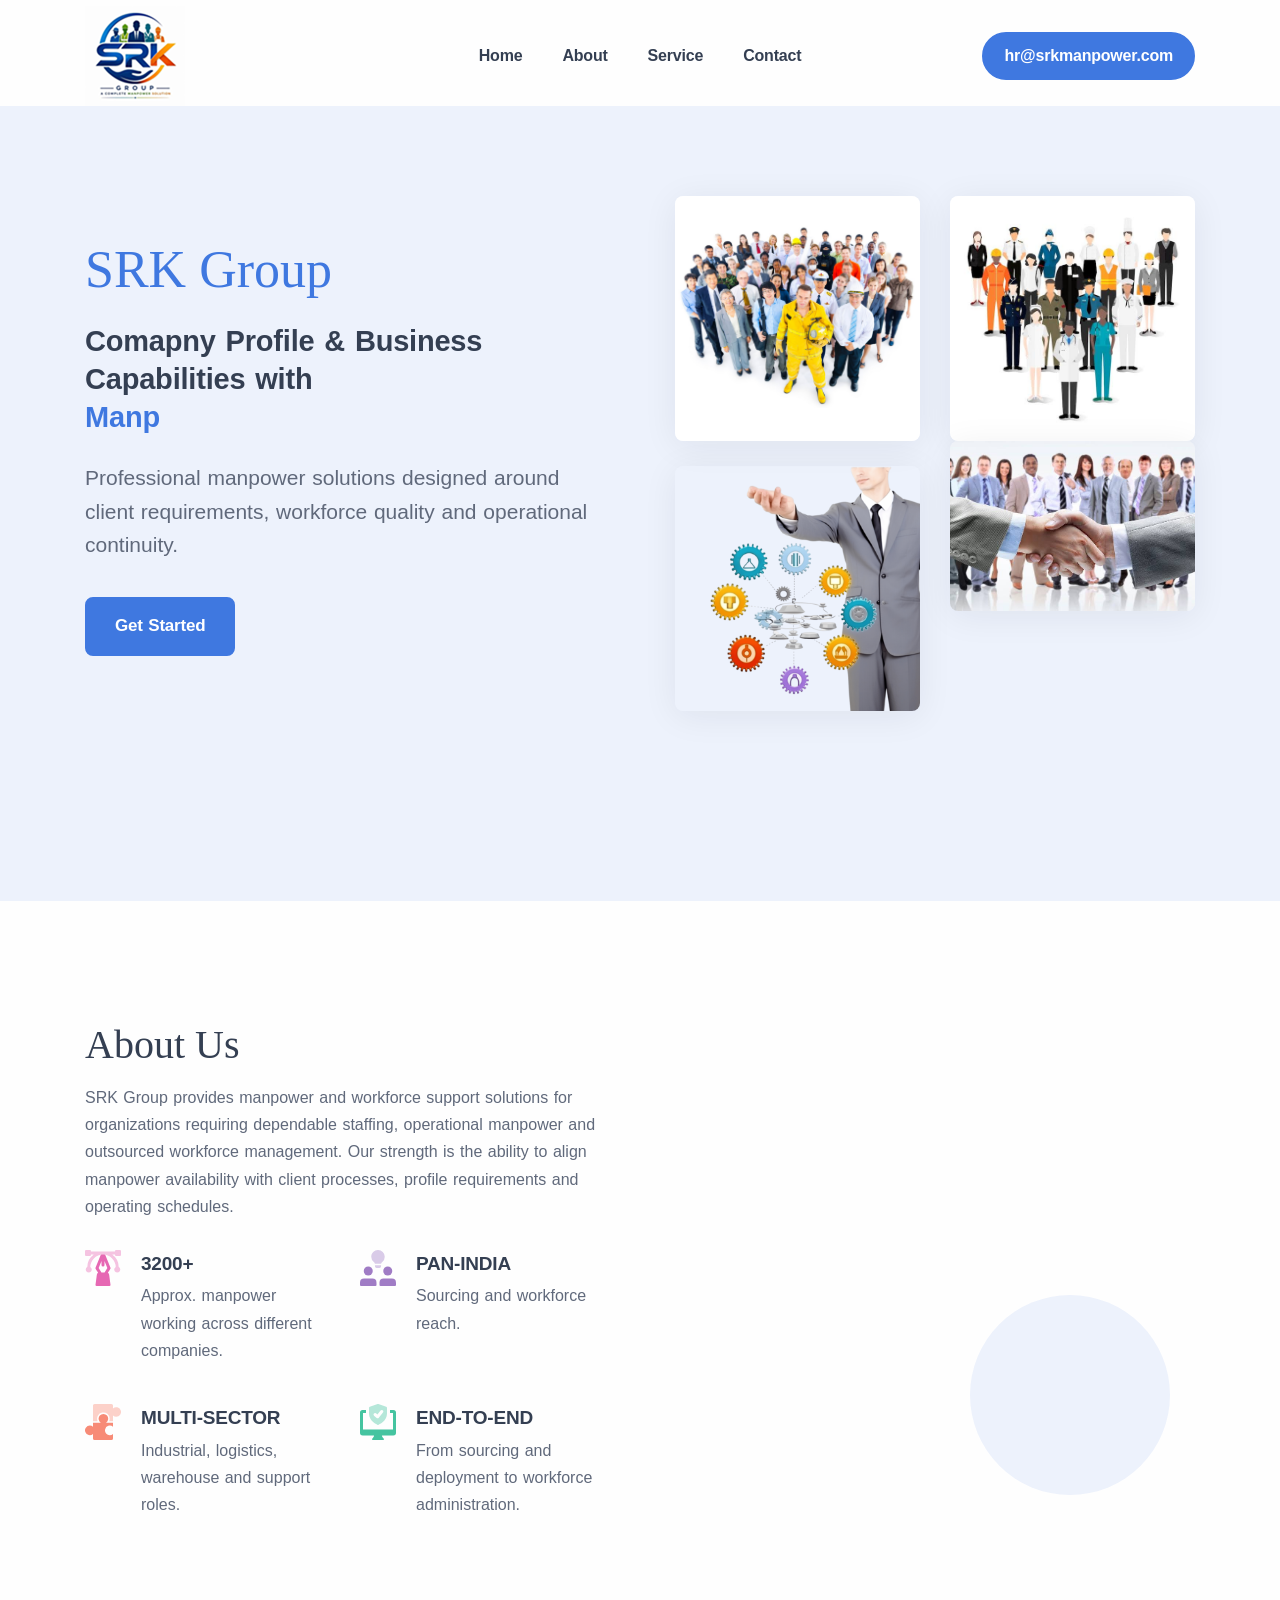
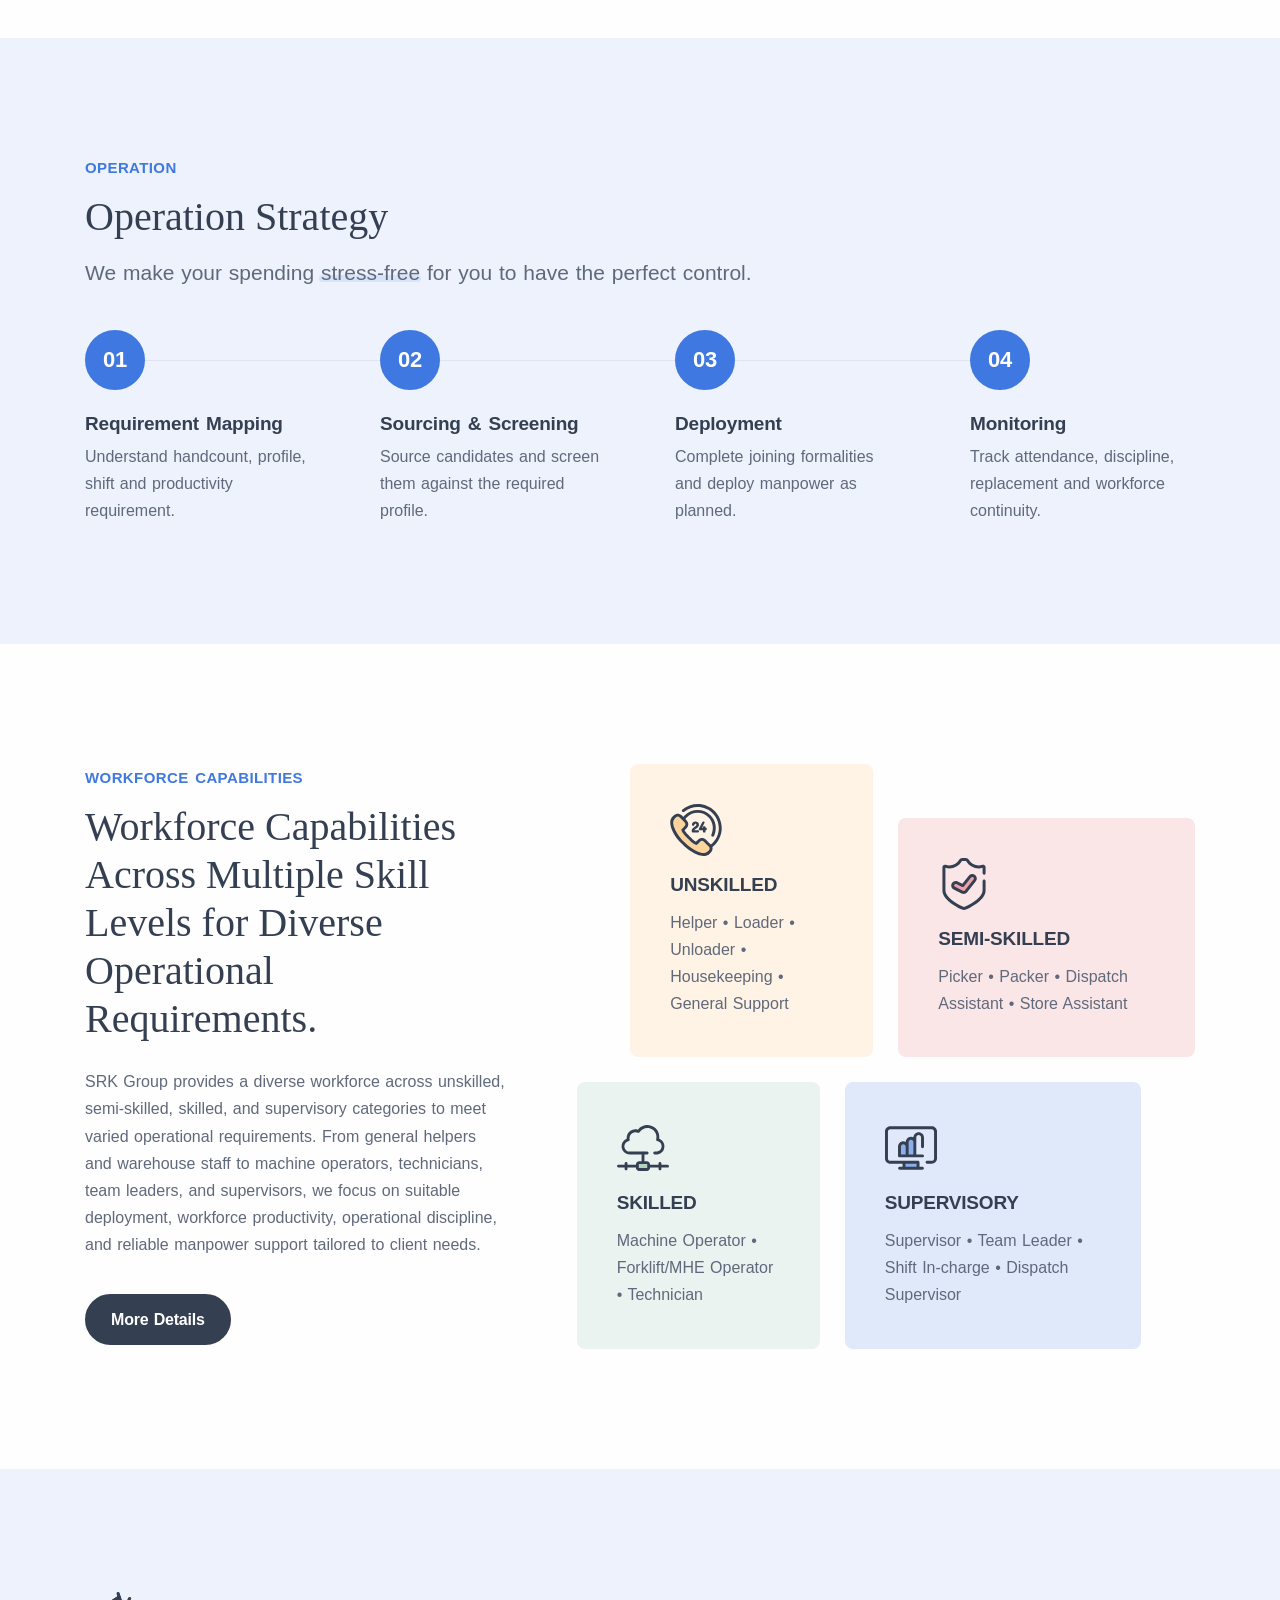
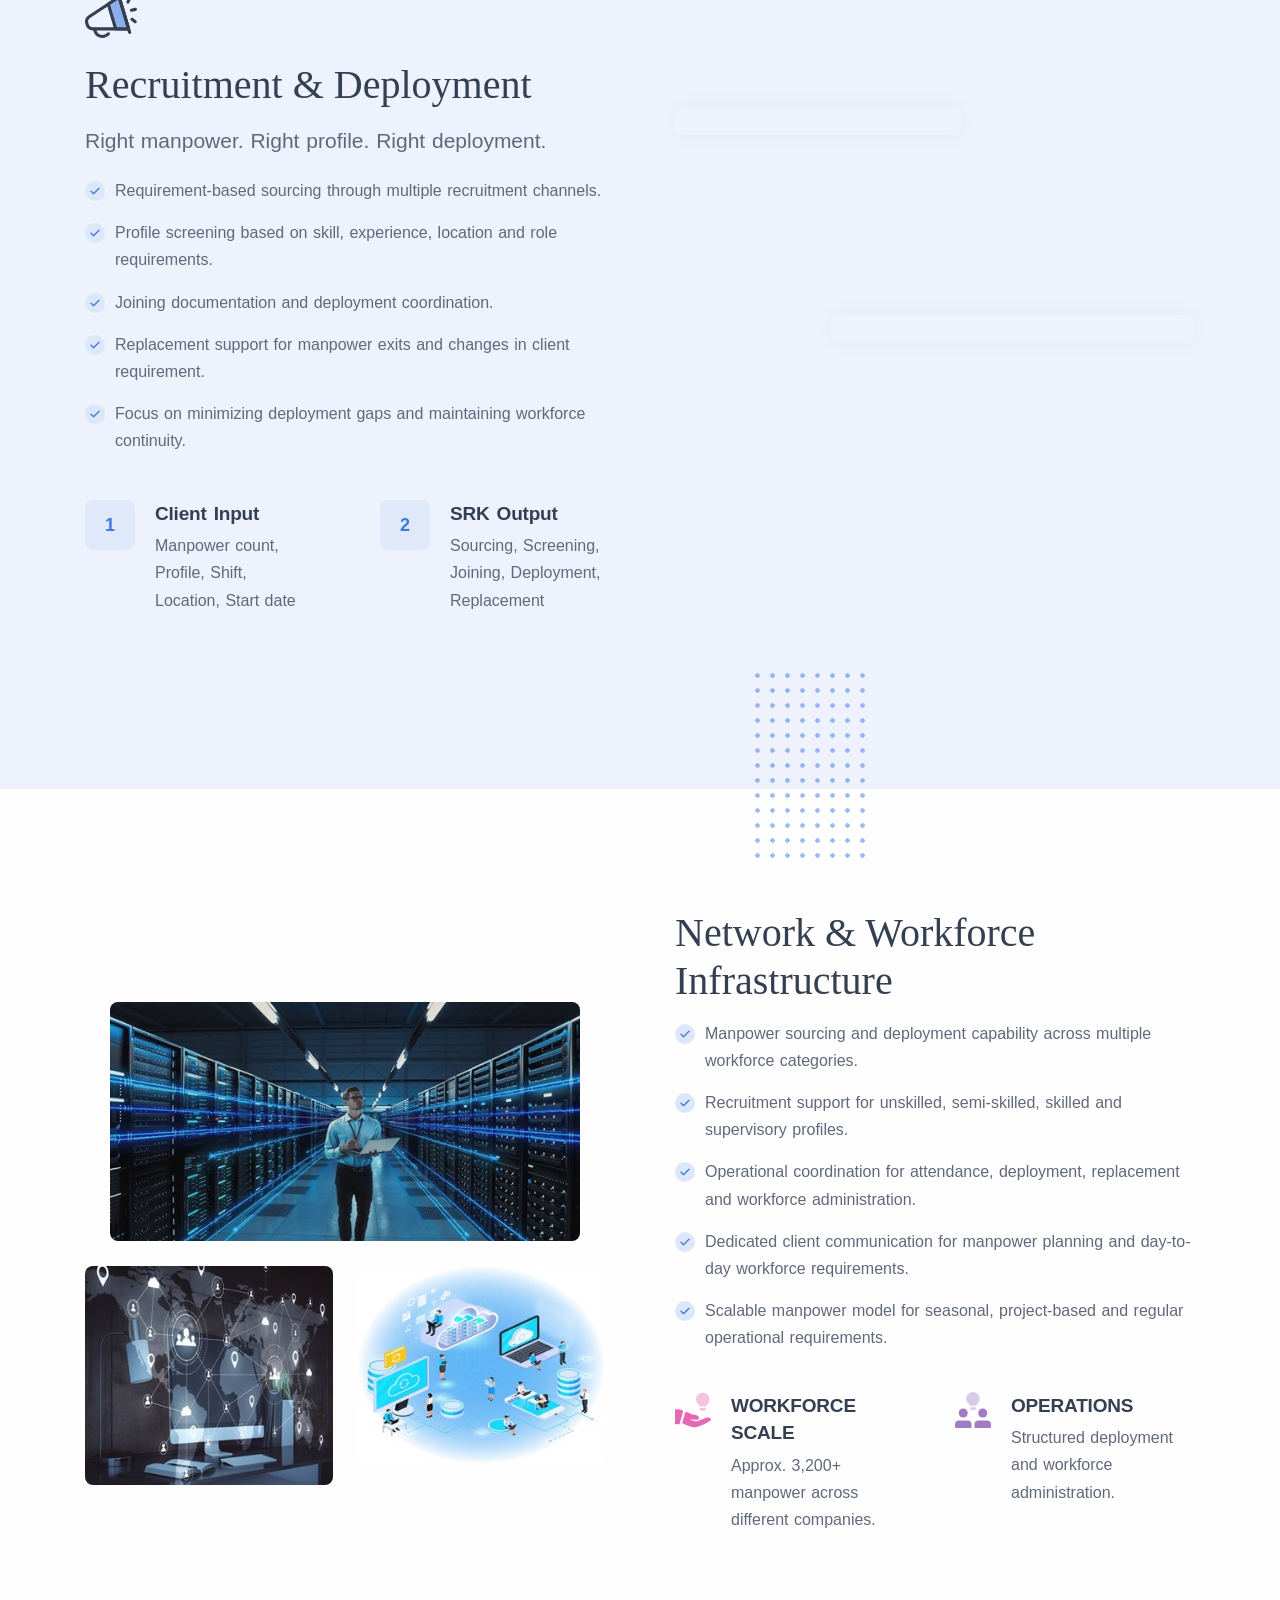
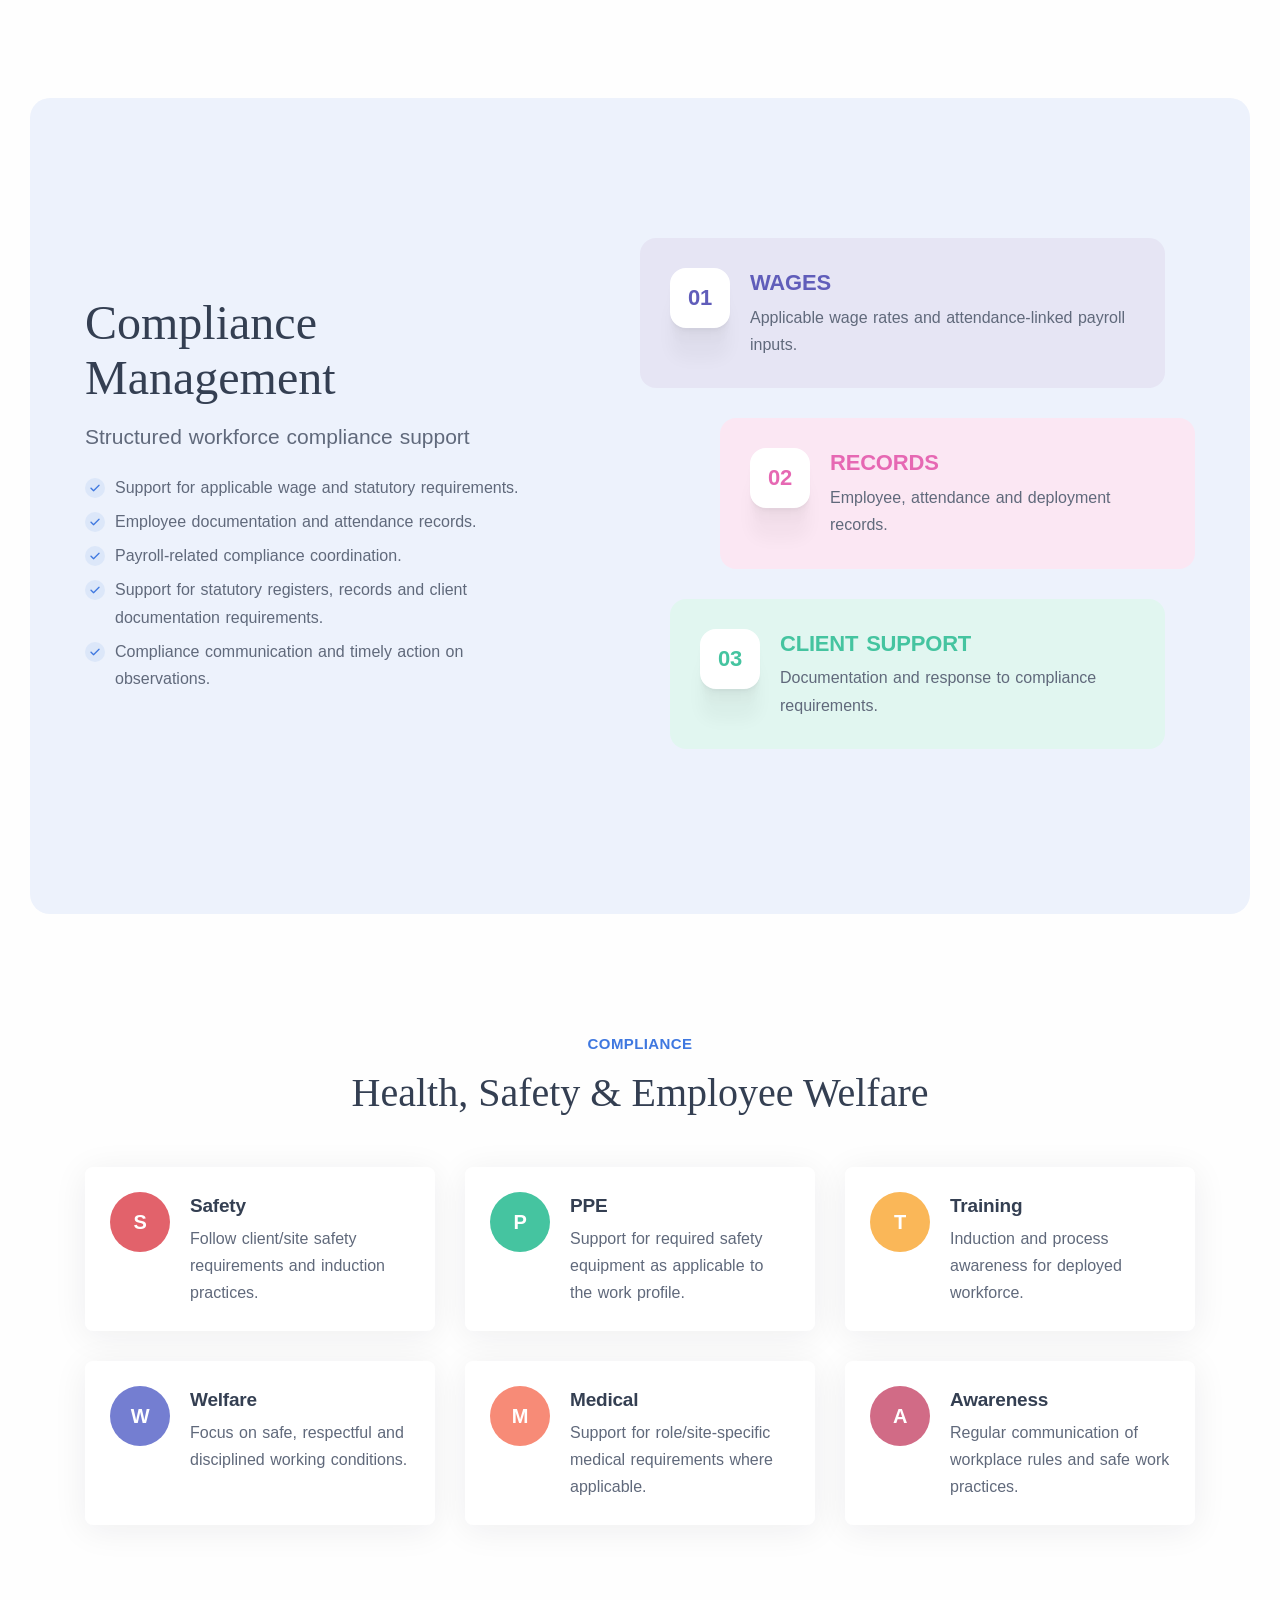
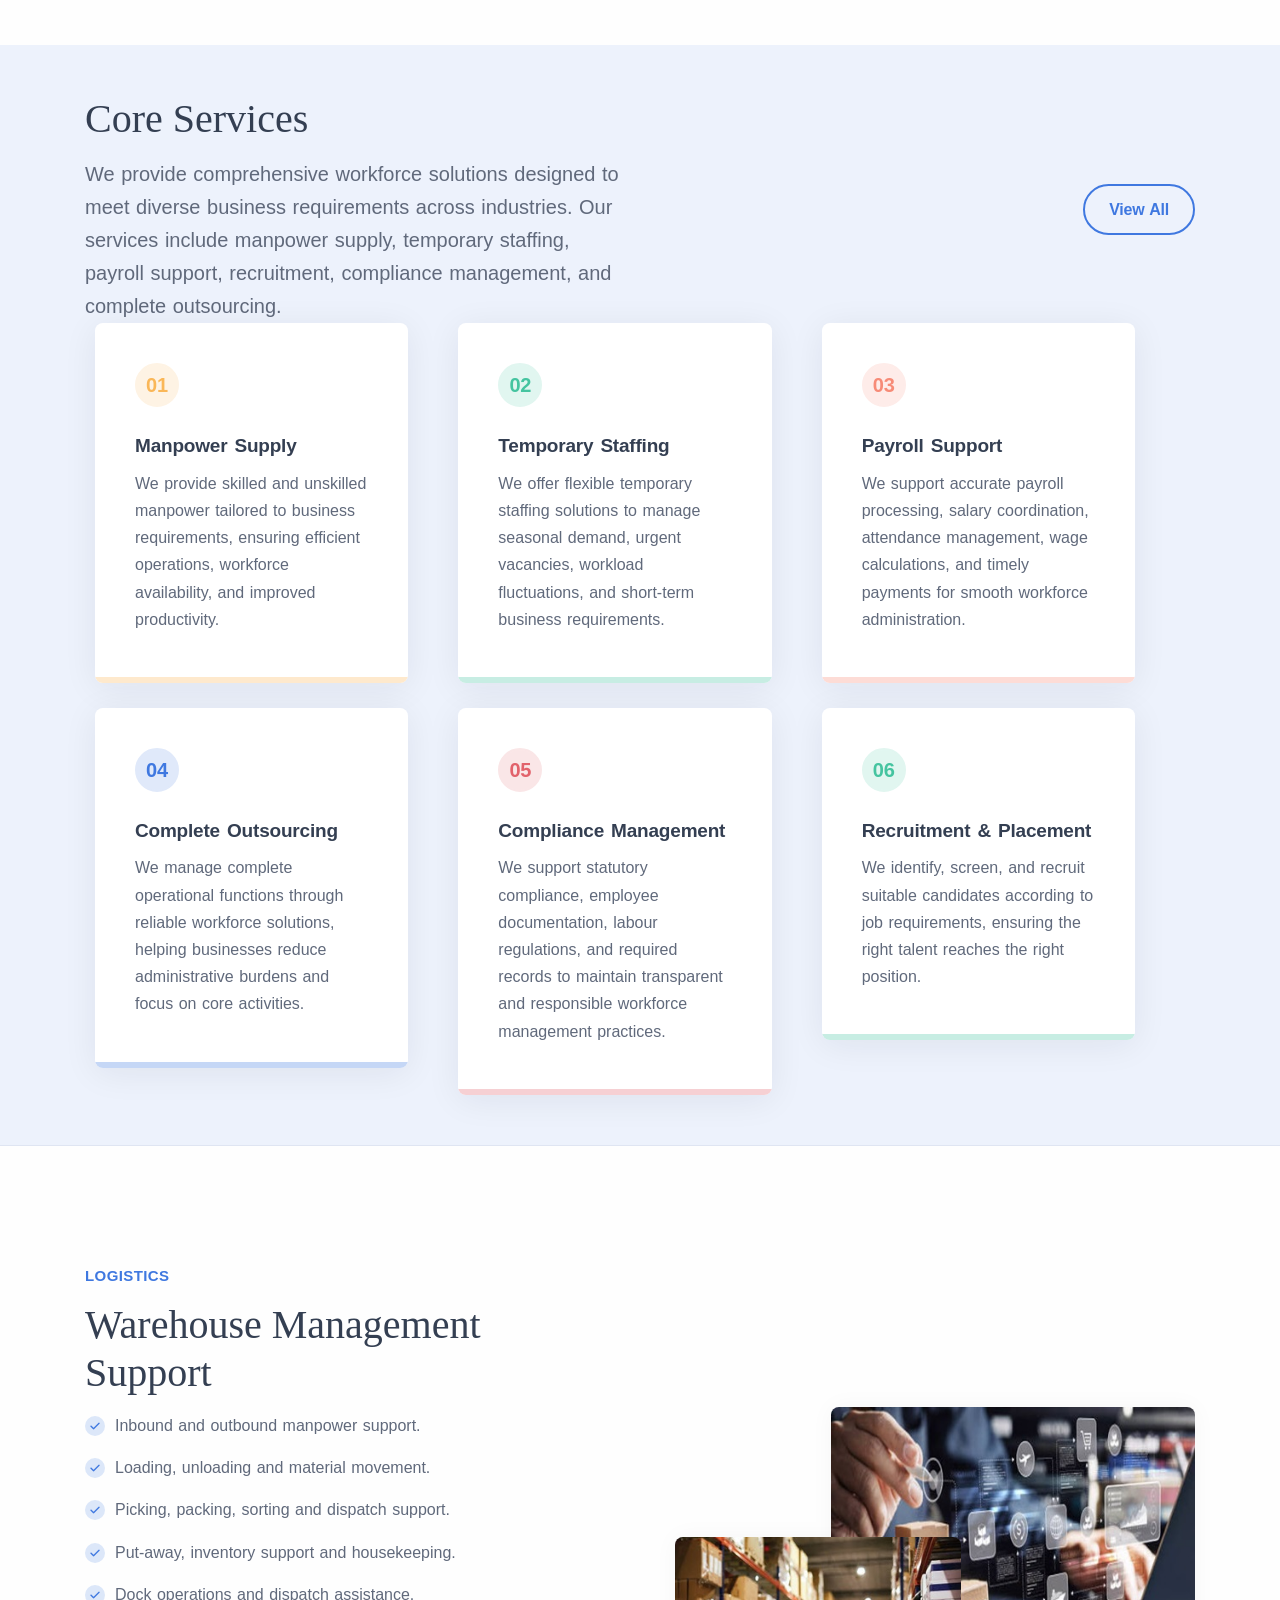
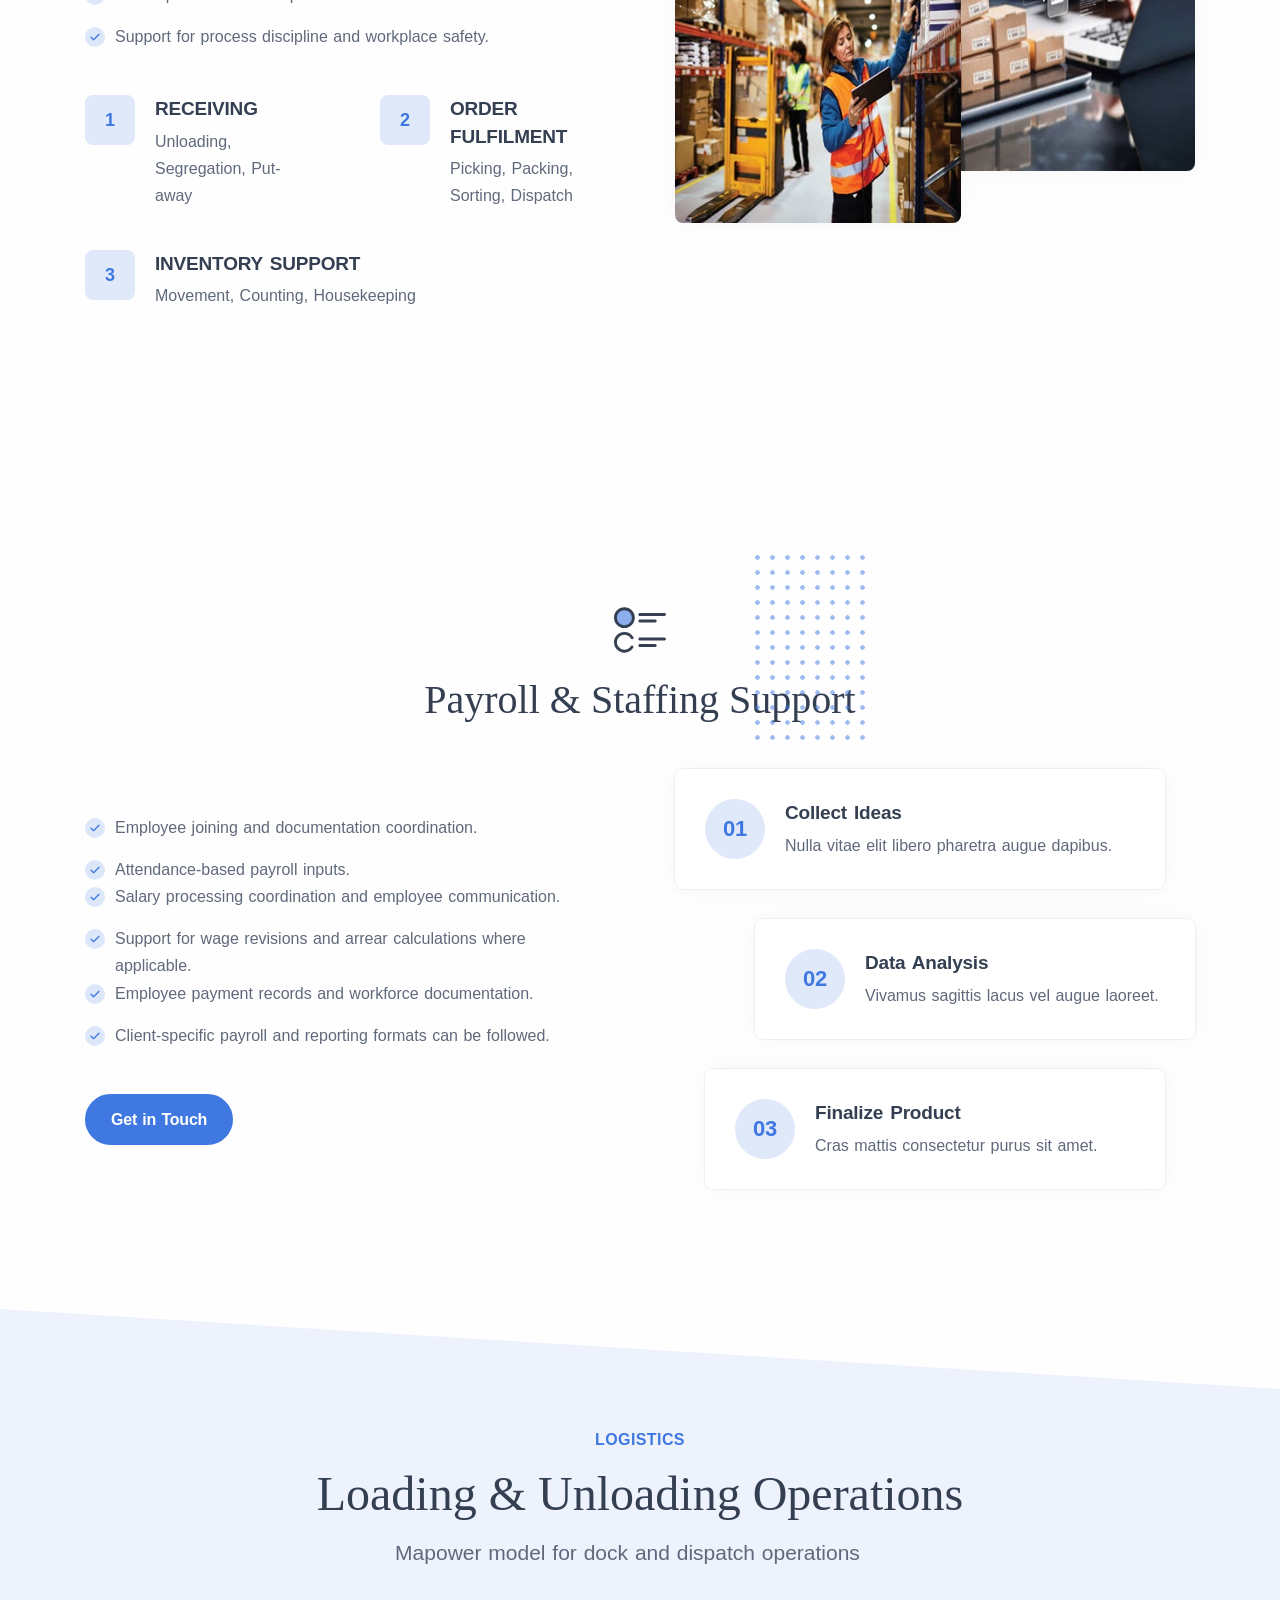
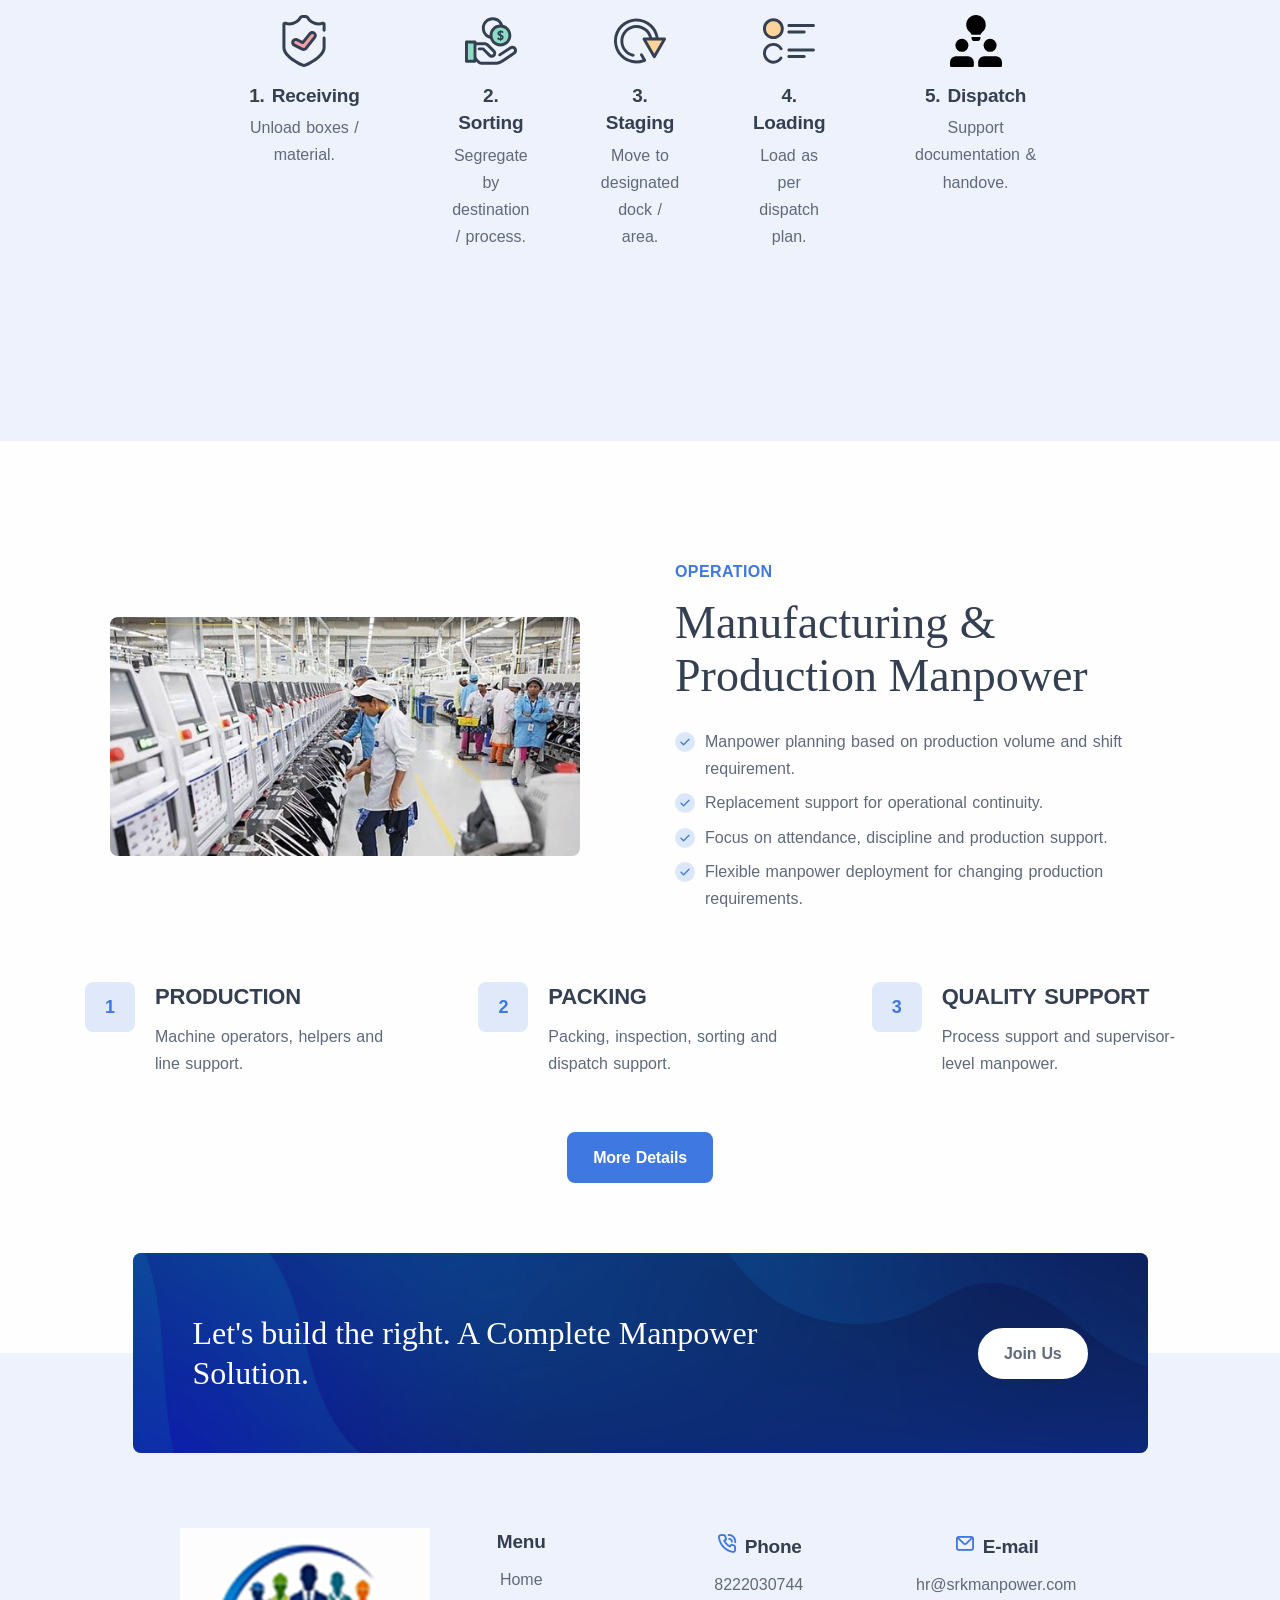
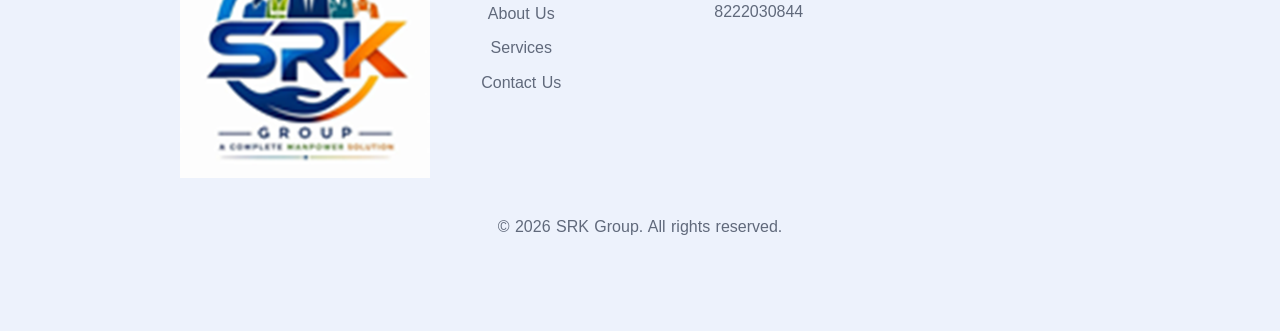
==== commit 92cfd2ad: "Second Commit" ====
--- a/index.html
+++ b/index.html
@@ -146,7 +146,8 @@
                             <h2 class="display-4 mb-3">About Us</h2>
                             <p class="mb-6">SRK Group provides manpower and workforce support solutions for
                                 organizations requiring dependable staffing, operational manpower and outsourced
-                                workforce management.</p>
+                                workforce management. Our strength is the ability to align manpower availability with
+                                client processes, profile requirements and operating schedules.</p>
 
                             <div class="row gy-8">
                                 <div class="col-md-6">
@@ -449,18 +450,18 @@
                         <div class="col-lg-6">
                             <div class="row gx-md-5 gy-5">
                                 <div class="col-12">
-                                    <figure class="rounded mx-5"><img src="./assets/img/photos/g8.jpg"
-                                            srcset="./assets/img/photos/g8@2x.jpg 2x" alt=""></figure>
+                                    <figure class="rounded mx-5"><img src="./assets/img/SRK Images/Network1.jpg"
+                                            srcset="./assets/img/SRK Images/Network1.jpg 2x" alt=""></figure>
                                 </div>
                                 <!--/column -->
                                 <div class="col-md-6">
-                                    <figure class="rounded"><img src="./assets/img/photos/g9.jpg"
-                                            srcset="./assets/img/photos/g9@2x.jpg 2x" alt=""></figure>
+                                    <figure class="rounded"><img src="./assets/img/SRK Images/Netwrok2.jpg"
+                                            srcset="./assets/img/SRK Images/Netwrok2.jpg 2x" alt=""></figure>
                                 </div>
                                 <!--/column -->
                                 <div class="col-md-6">
-                                    <figure class="rounded"><img src="./assets/img/photos/g10.jpg"
-                                            srcset="./assets/img/photos/g10@2x.jpg 2x" alt=""></figure>
+                                    <figure class="rounded"><img src="./assets/img/SRK Images/Network3.jpg"
+                                            srcset="./assets/img/SRK Images/Network3.jpg 2x" alt=""></figure>
                                 </div>
                                 <!--/column -->
                             </div>
@@ -733,8 +734,142 @@
             </section>
             <!-- Compliance code End -->
 
+            <!-- Core Services section start -->
+            <section class="wrapper bg-light wrapper-border bg-soft-primary pt-10">
+                <div class="container mb-10">
+                    <div class="row align-items-center">
+                        <div class="col-md-8 col-lg-9 col-xl-8 col-xxl-7 pe-xl-20">
+                            <h2 class="display-4 mb-3">Core Services</h2>
+                            <p class="lead fs-20 mb-0">We provide comprehensive workforce solutions designed to meet
+                                diverse
+                                business requirements across industries. Our services include manpower supply, temporary
+                                staffing, payroll support, recruitment, compliance management, and complete outsourcing.
+                            </p>
+                        </div>
+                        <!--/column -->
+                        <div class="col-md-4 col-lg-3 ms-md-auto text-md-end mt-5 mt-md-0">
+                            <a href="/Service.html" class="btn btn-outline-primary rounded-pill mb-0">View All</a>
+                        </div>
+                        <!--/column -->
+                    </div>
+                    <!--/.row -->
+                    <div class="row">
+                        <div class="row gx-md-8 gx-xl-10">
+                            <div class="col-md-4 col-xl-4">
+                                <div class="card shadow-lg card-border-bottom border-soft-yellow">
+                                    <div class="card-body">
+                                        <div>
+                                            <span class="icon btn btn-circle btn-soft-yellow pe-none me-5 mb-5"><span
+                                                    class="number fs-20">01</span></span>
+                                        </div>
+                                        <h4>Manpower Supply</h4>
+                                        <p class="mb-2">We provide skilled and unskilled manpower tailored to business
+                                            requirements, ensuring efficient operations, workforce availability, and
+                                            improved productivity.</p>
+                                    </div>
+                                    <!--/.card-body -->
+                                </div>
+                            </div>
+                            <!-- /column -->
+                            <div class="col-md-4 col-xl-4">
+                                <div class="card shadow-lg card-border-bottom border-soft-green">
+                                    <div class="card-body">
+                                        <div>
+                                            <span class="icon btn btn-circle btn-soft-green pe-none me-5 mb-5"><span
+                                                    class="number fs-20">02</span></span>
+                                        </div>
+                                        <h4>Temporary Staffing</h4>
+                                        <p class="mb-2">We offer flexible temporary staffing solutions to manage
+                                            seasonal
+                                            demand, urgent vacancies, workload fluctuations, and short-term business
+                                            requirements.</p>
+                                    </div>
+                                    <!--/.card-body -->
+                                </div>
+                            </div>
+                            <div class="col-md-4 col-xl-4">
+                                <div class="card shadow-lg card-border-bottom border-soft-orange">
+                                    <div class="card-body">
+                                        <div>
+                                            <span class="icon btn btn-circle btn-soft-orange pe-none me-5 mb-5"><span
+                                                    class="number fs-20">03</span></span>
+                                        </div>
+                                        <h4>Payroll Support</h4>
+                                        <p class="mb-2">We support accurate payroll processing, salary coordination,
+                                            attendance management, wage calculations, and timely payments for smooth
+                                            workforce administration.</p>
+                                    </div>
+                                    <!--/.card-body -->
+                                </div>
+                                <!--/.card -->
+                            </div>
+                            <!--/column -->
+                            <div class="col-md-4 col-xl-4 mt-5">
+                                <div class="card shadow-lg card-border-bottom border-soft-blue">
+                                    <div class="card-body">
+                                        <div>
+                                            <span class="icon btn btn-circle btn-soft-blue pe-none me-5 mb-5"><span
+                                                    class="number fs-20">04</span></span>
+                                        </div>
+                                        <h4>Complete Outsourcing</h4>
+                                        <p class="mb-2">We manage complete operational functions through reliable
+                                            workforce
+                                            solutions, helping businesses reduce administrative burdens and focus on
+                                            core
+                                            activities.</p>
+
+                                    </div>
+                                    <!--/.card-body -->
+                                </div>
+                                <!--/.card -->
+                                <!-- /column -->
+                            </div>
+                            <!-- /.row -->
+                            <div class="col-md-4 col-xl-4 mt-5">
+                                <div class="card shadow-lg card-border-bottom border-soft-red">
+                                    <div class="card-body">
+                                        <div>
+                                            <span class="icon btn btn-circle btn-soft-red pe-none me-5 mb-5"><span
+                                                    class="number fs-20">05</span></span>
+                                        </div>
+                                        <h4>Compliance Management</h4>
+                                        <p class="mb-2">We support statutory compliance, employee documentation, labour
+                                            regulations, and required records to maintain transparent and responsible
+                                            workforce management practices.</p>
+
+                                    </div>
+                                    <!--/.card-body -->
+                                </div>
+                                <!--/.card -->
+                                <!-- /column -->
+                            </div>
+                            <!-- /.row -->
+                            <div class="col-md-4 col-xl-4 mt-5">
+                                <div class="card shadow-lg card-border-bottom border-soft-green">
+                                    <div class="card-body">
+                                        <div>
+                                            <span class="icon btn btn-circle btn-soft-green pe-none me-5 mb-5"><span
+                                                    class="number fs-20">06</span></span>
+                                        </div>
+                                        <h4>Recruitment & Placement</h4>
+                                        <p class="mb-2">We identify, screen, and recruit suitable candidates according
+                                            to
+                                            job requirements, ensuring the right talent reaches the right position.</p>
+
+                                    </div>
+                                    <!--/.card-body -->
+                                </div>
+                                <!--/.card -->
+                                <!-- /column -->
+                            </div>
+                        </div>
+                    </div>
+                    <!-- /.container -->
+            </section>
+            <!-- Code Services section End -->
+
             <!-- Warehouse Management code start -->
-            <section class="wrapper bg-soft-primary">
+            <section class="wrapper">
                 <div class="container py-14 py-md-16">
                     <div class="row gx-lg-8 gx-xl-12 gy-10 align-items-center">
                         <div class="col-lg-6 position-relative order-lg-2">
@@ -742,12 +877,12 @@
                                 style="top: 3rem; left: 5.5rem"></div>
                             <div class="overlap-grid overlap-grid-2">
                                 <div class="item">
-                                    <figure class="rounded shadow"><img src="./assets/img/photos/about2.jpg"
-                                            srcset="./assets/img/photos/about2@2x.jpg 2x" alt=""></figure>
+                                    <figure class="rounded shadow"><img src="./assets/img/SRK Images/Warehouse2.jpg"
+                                            srcset="./assets/img/SRK Images/Warehouse2.jpg 2x" alt=""></figure>
                                 </div>
                                 <div class="item">
-                                    <figure class="rounded shadow"><img src="./assets/img/photos/about3.jpg"
-                                            srcset="./assets/img/photos/about3@2x.jpg 2x" alt=""></figure>
+                                    <figure class="rounded shadow"><img src="./assets/img/SRK Images/Warehouse1.jpg"
+                                            srcset="./assets/img/SRK Images/Warehouse1.jpg 2x" alt=""></figure>
                                 </div>
                             </div>
                         </div>
@@ -998,8 +1133,8 @@
                         <div class="col-lg-6">
                             <div class="row gx-md-5 gy-5">
                                 <div class="col-12">
-                                    <figure class="rounded mx-md-5"><img src="./assets/img/photos/g11.jpg"
-                                            srcset="./assets/img/photos/g11@2x.jpg 2x" alt=""></figure>
+                                    <figure class="rounded mx-md-5"><img src="./assets/img/SRK Images/Production.jpg"
+                                            srcset="./assets/img/SRK Images/Production.jpg 2x" alt=""></figure>
                                 </div>
                                 <!--/column -->
                             </div>
@@ -1138,7 +1273,7 @@
                         <!--/column -->
                     </div>
                     <!--/.row -->
-                    <p>© 2026 Sandbox. All rights reserved.</p>
+                    <p>© 2026 SRK Group. All rights reserved.</p>
                 </div>
                 <!-- /column -->
             </div>
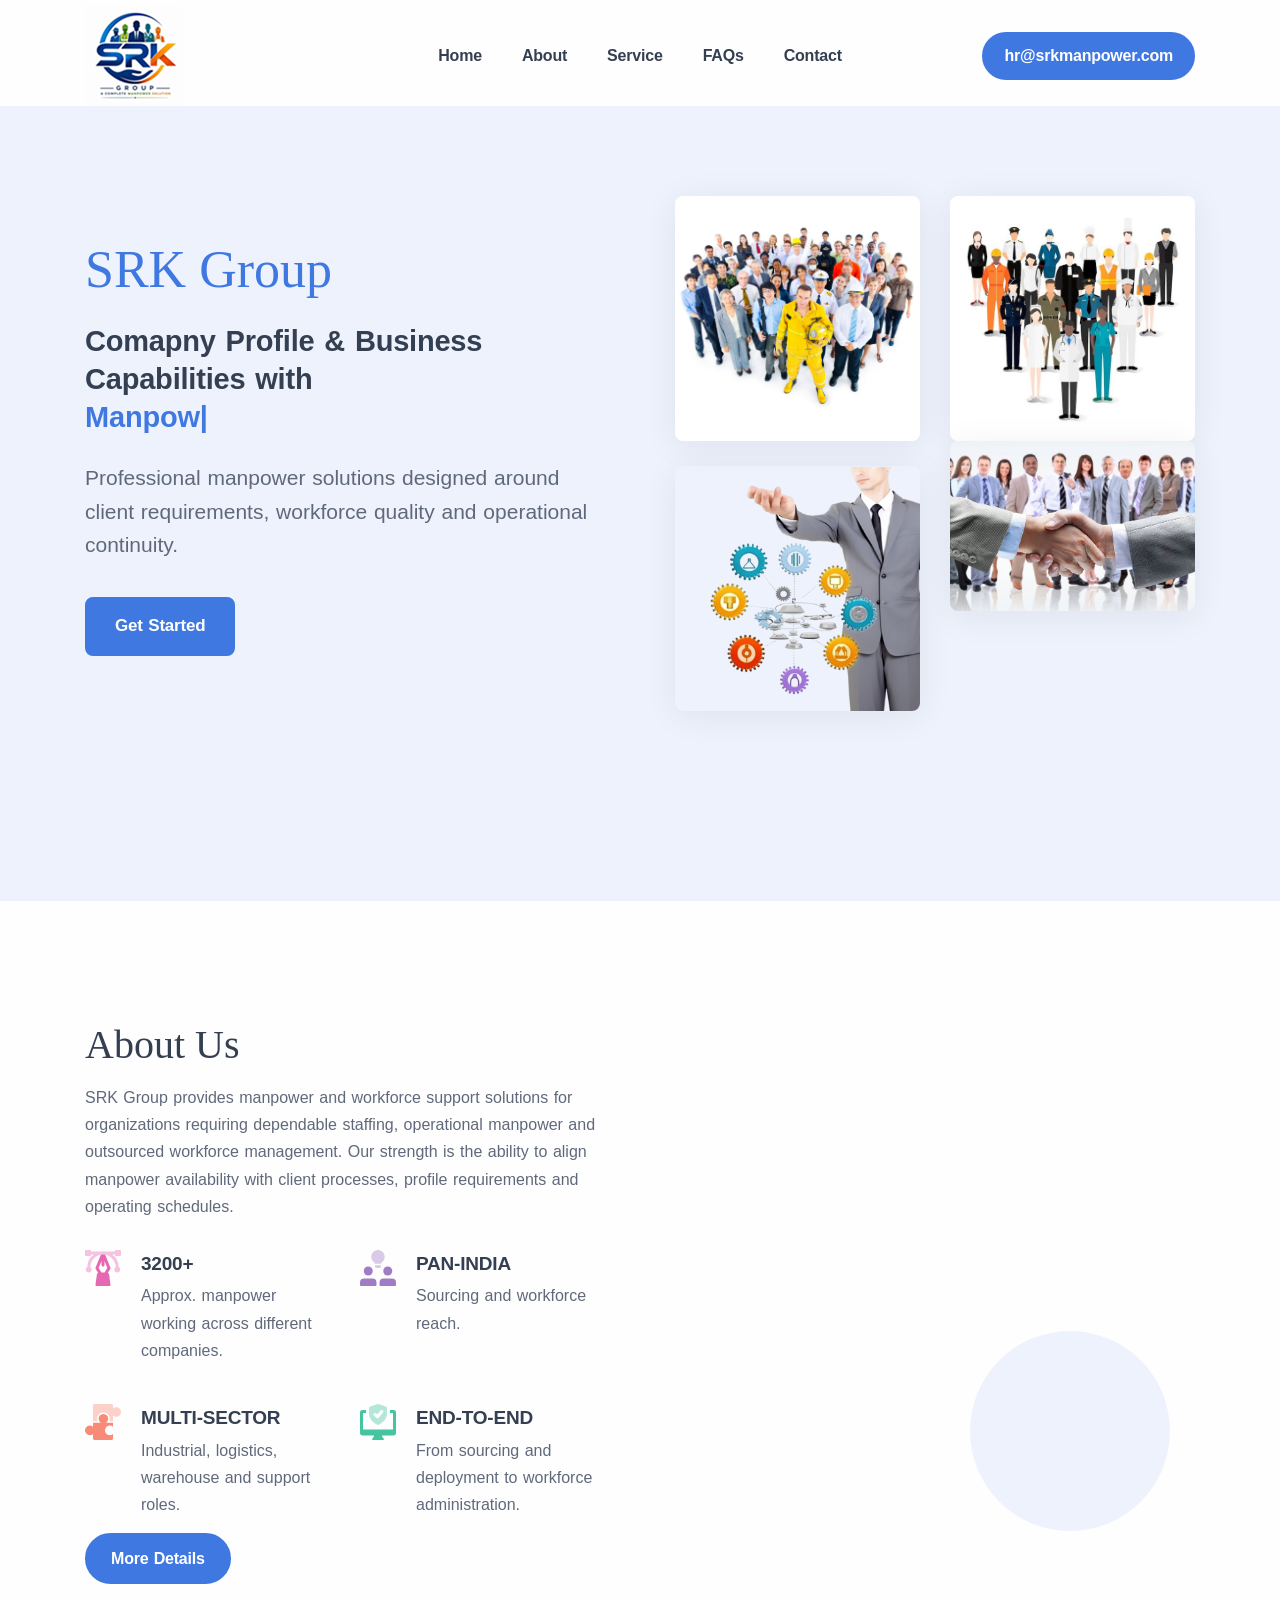
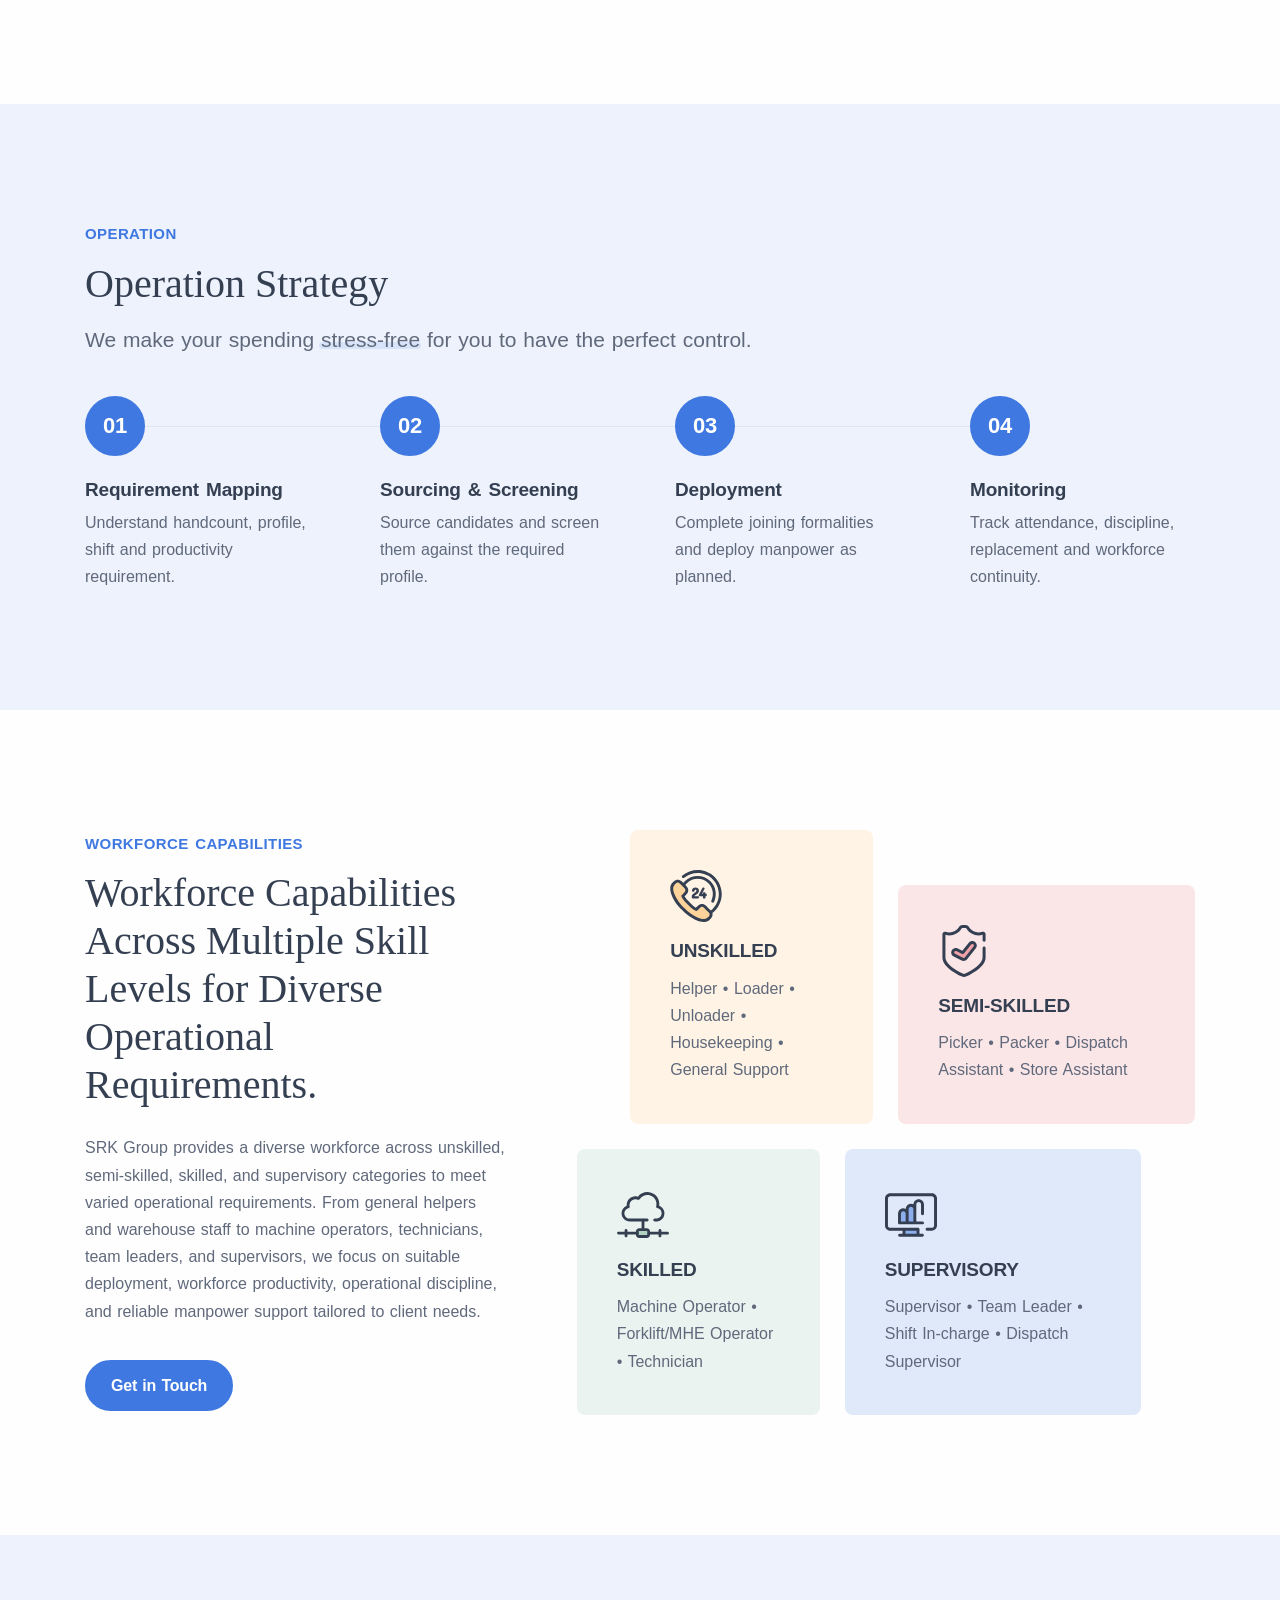
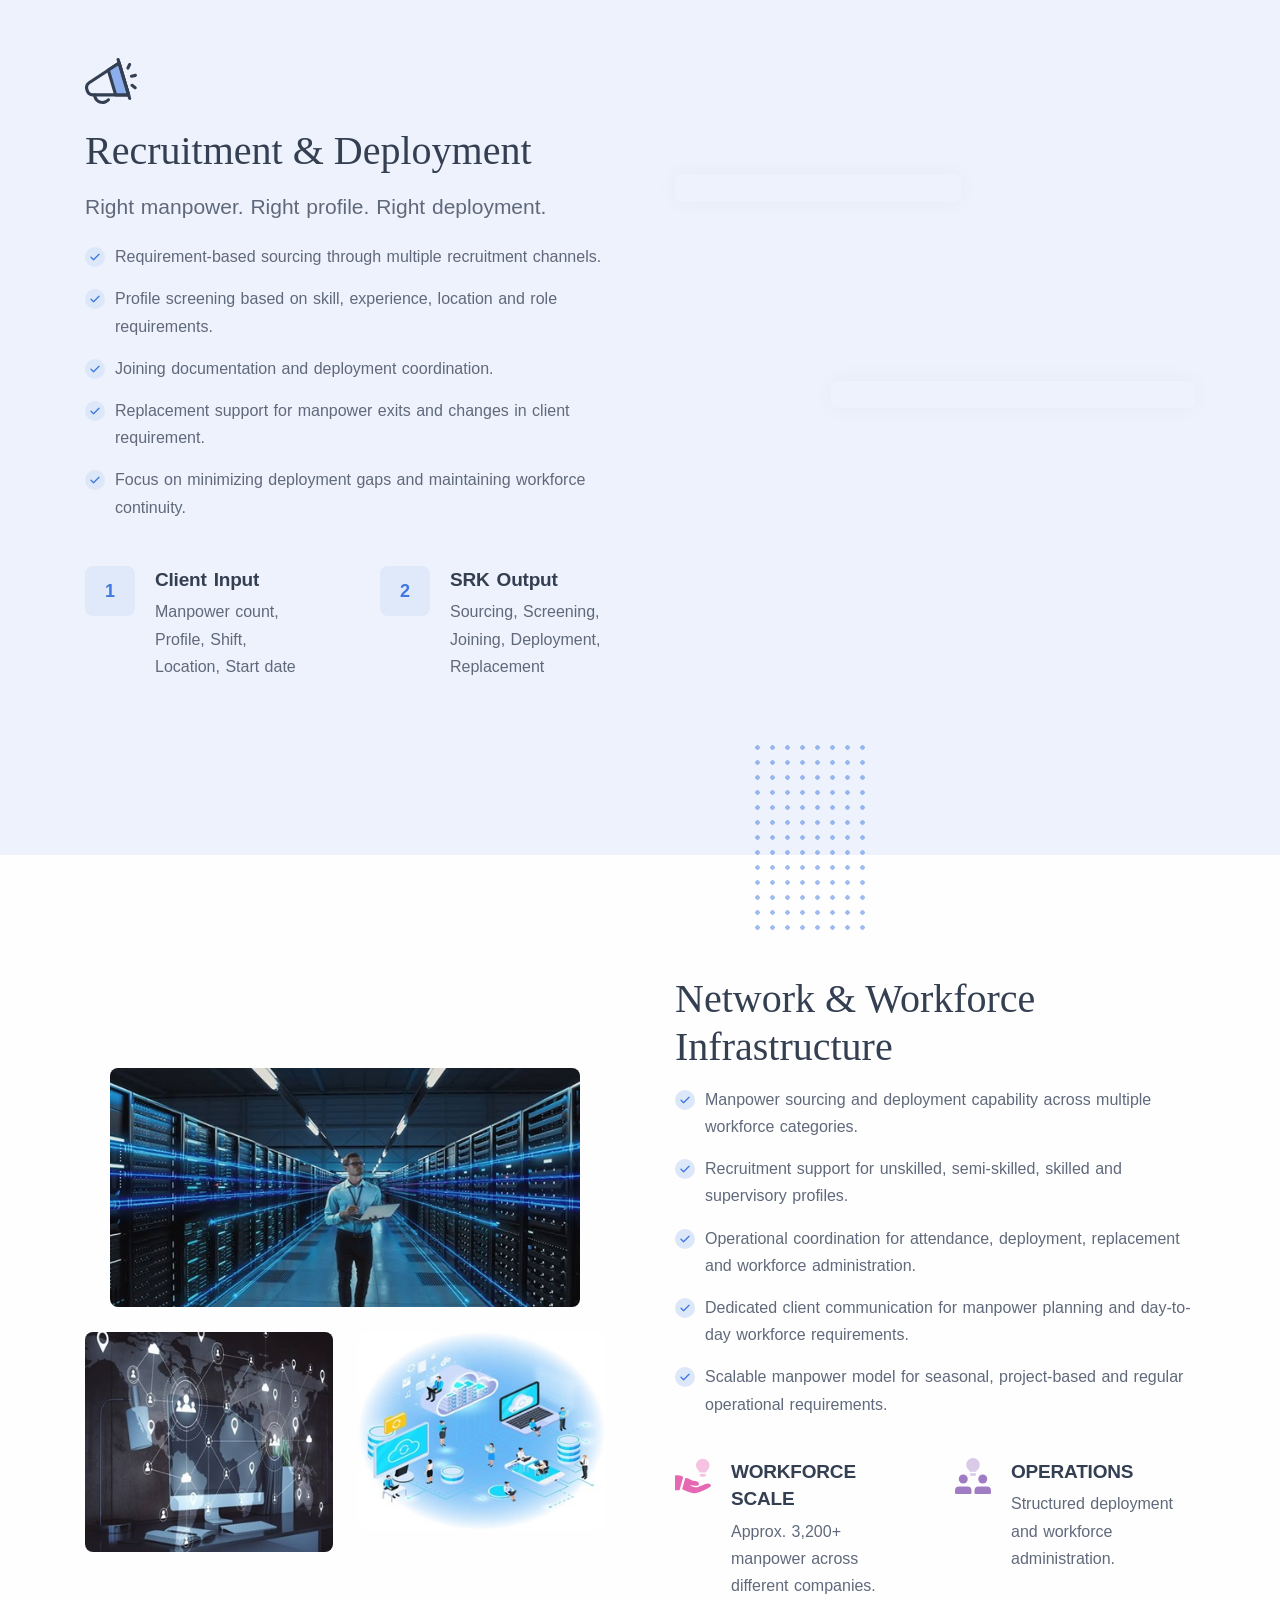
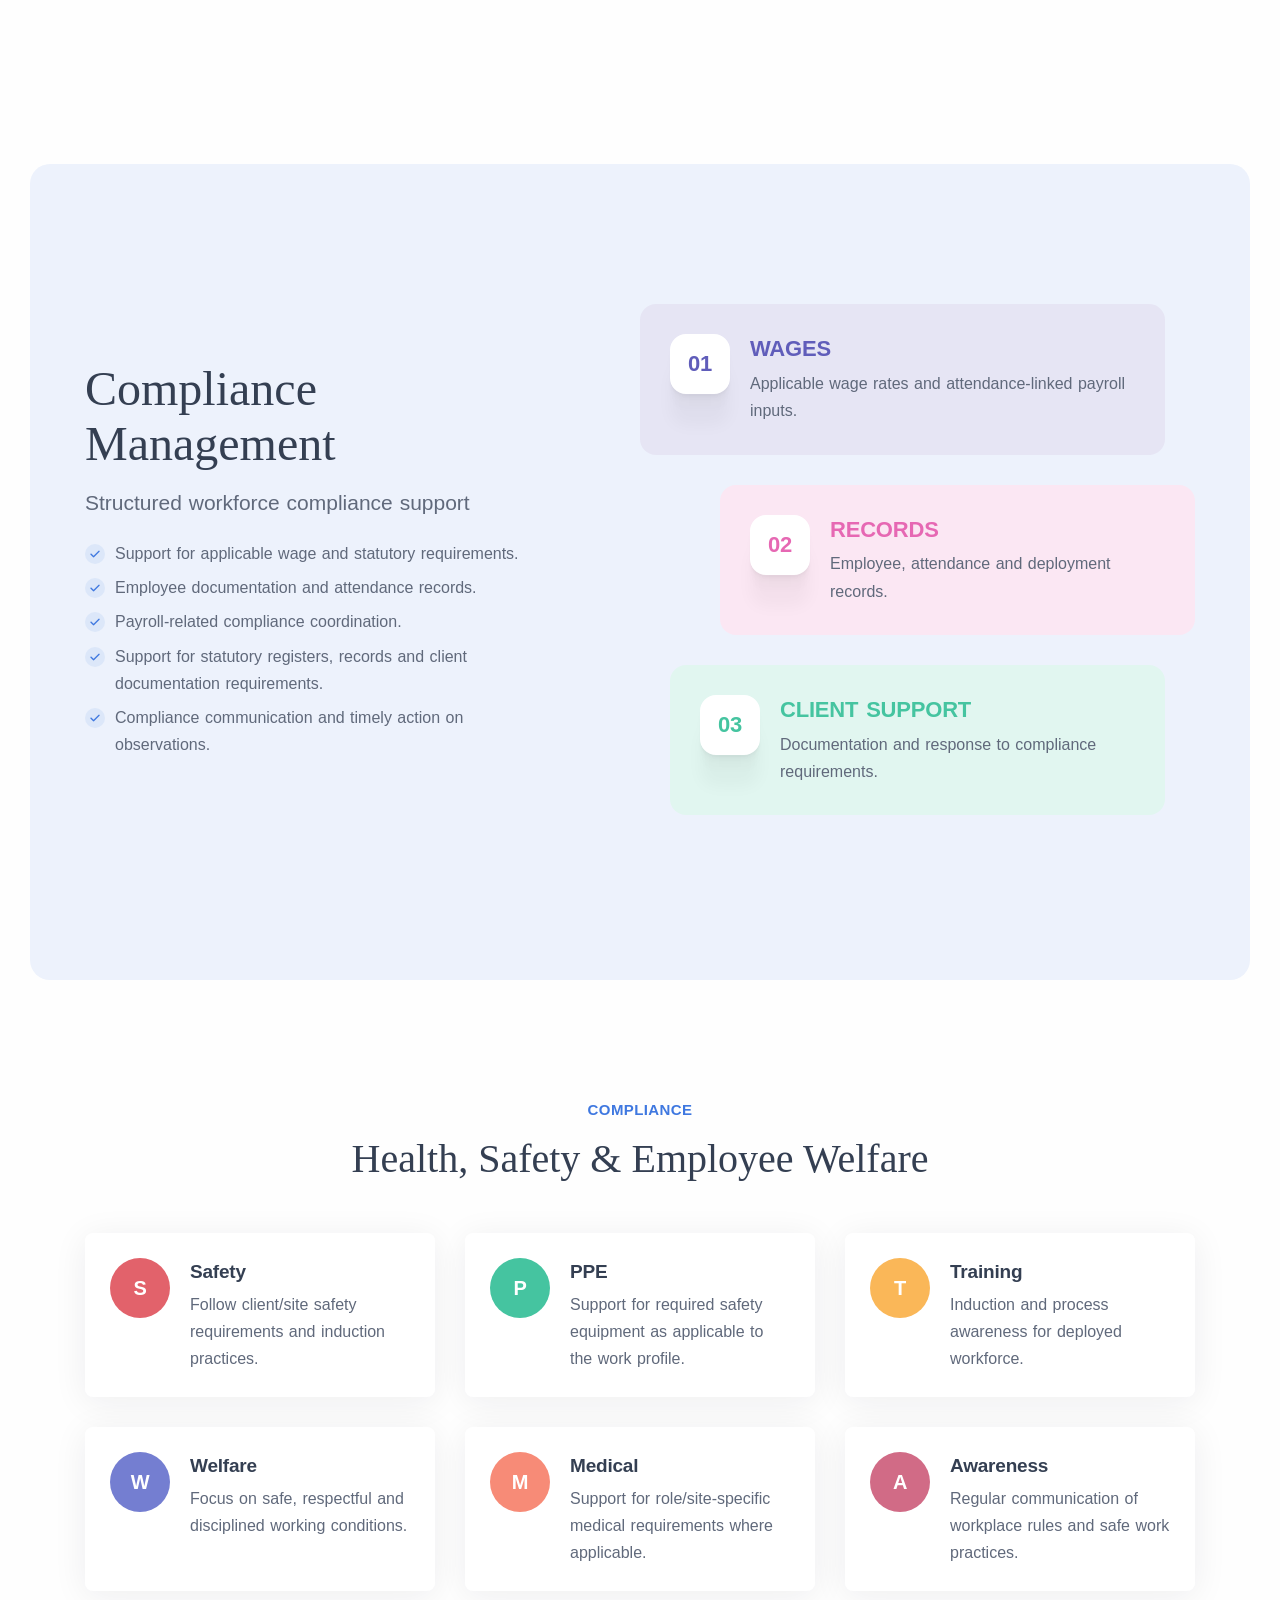
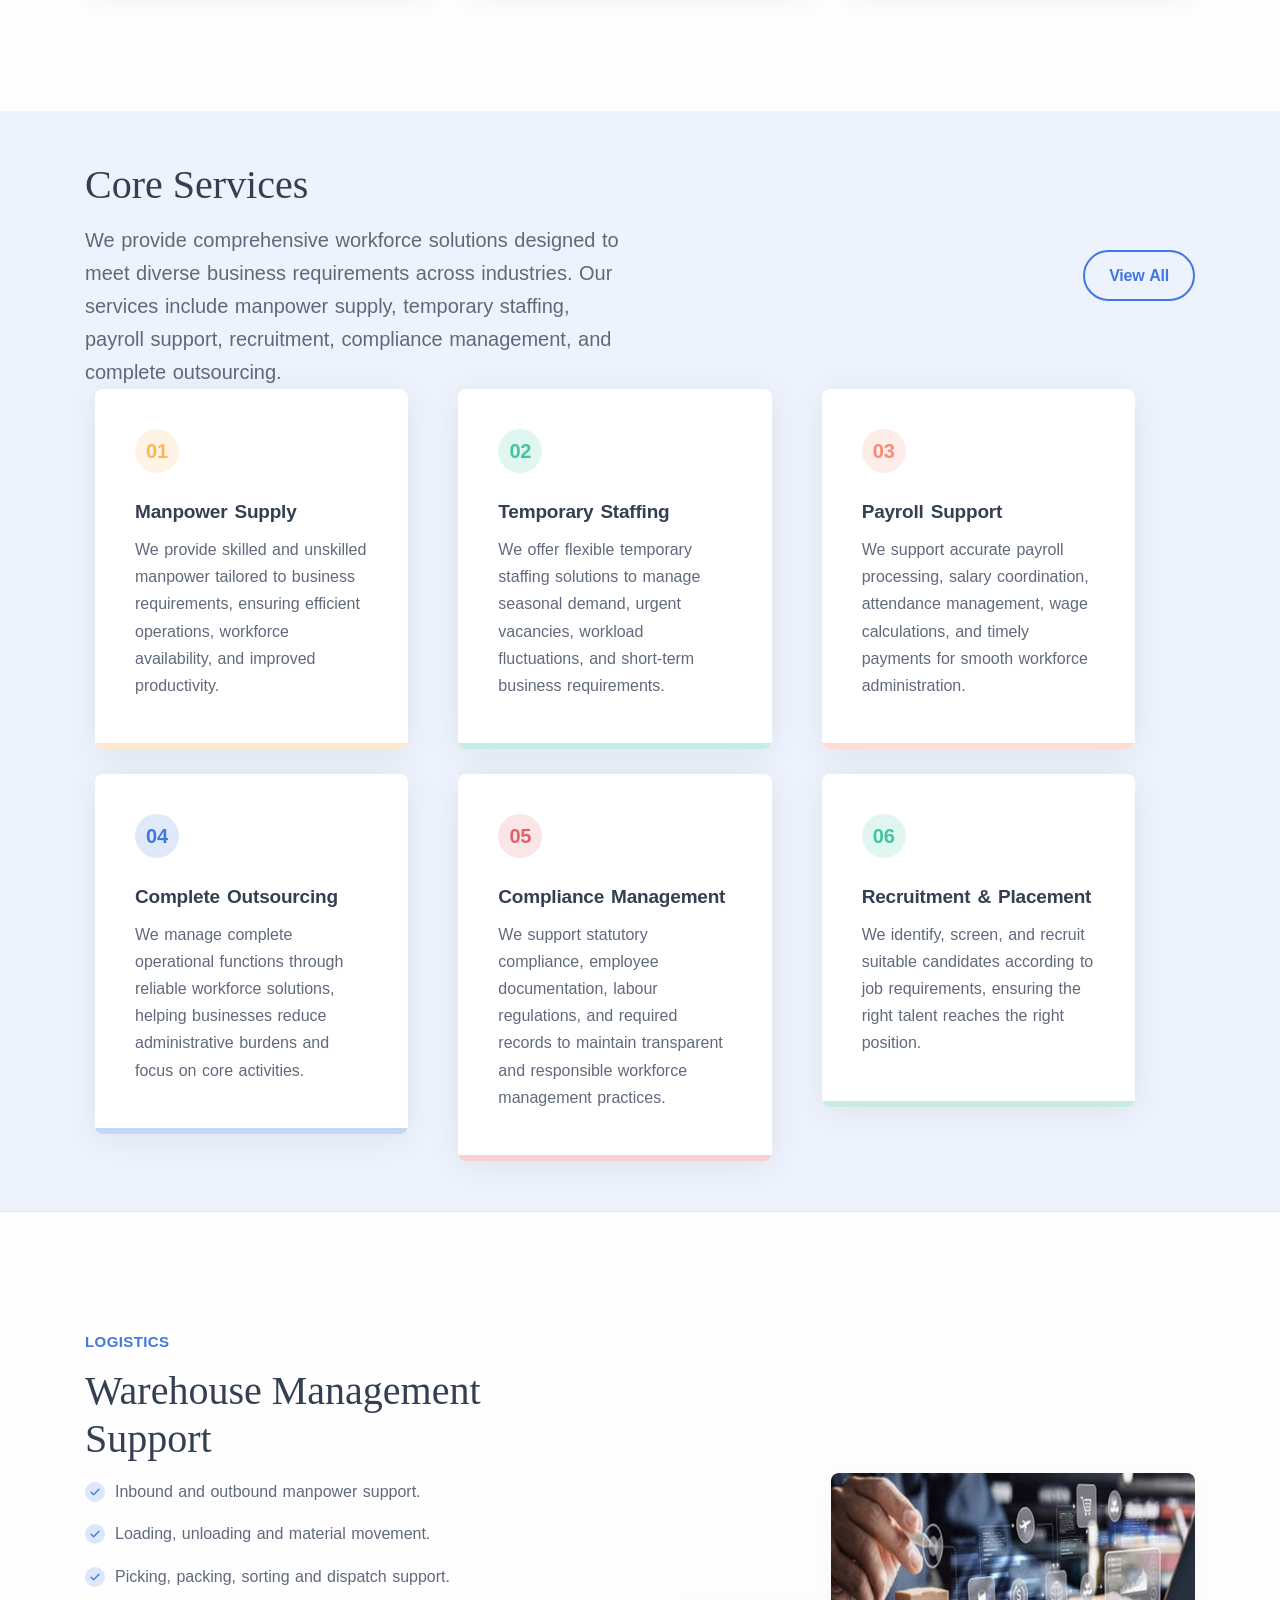
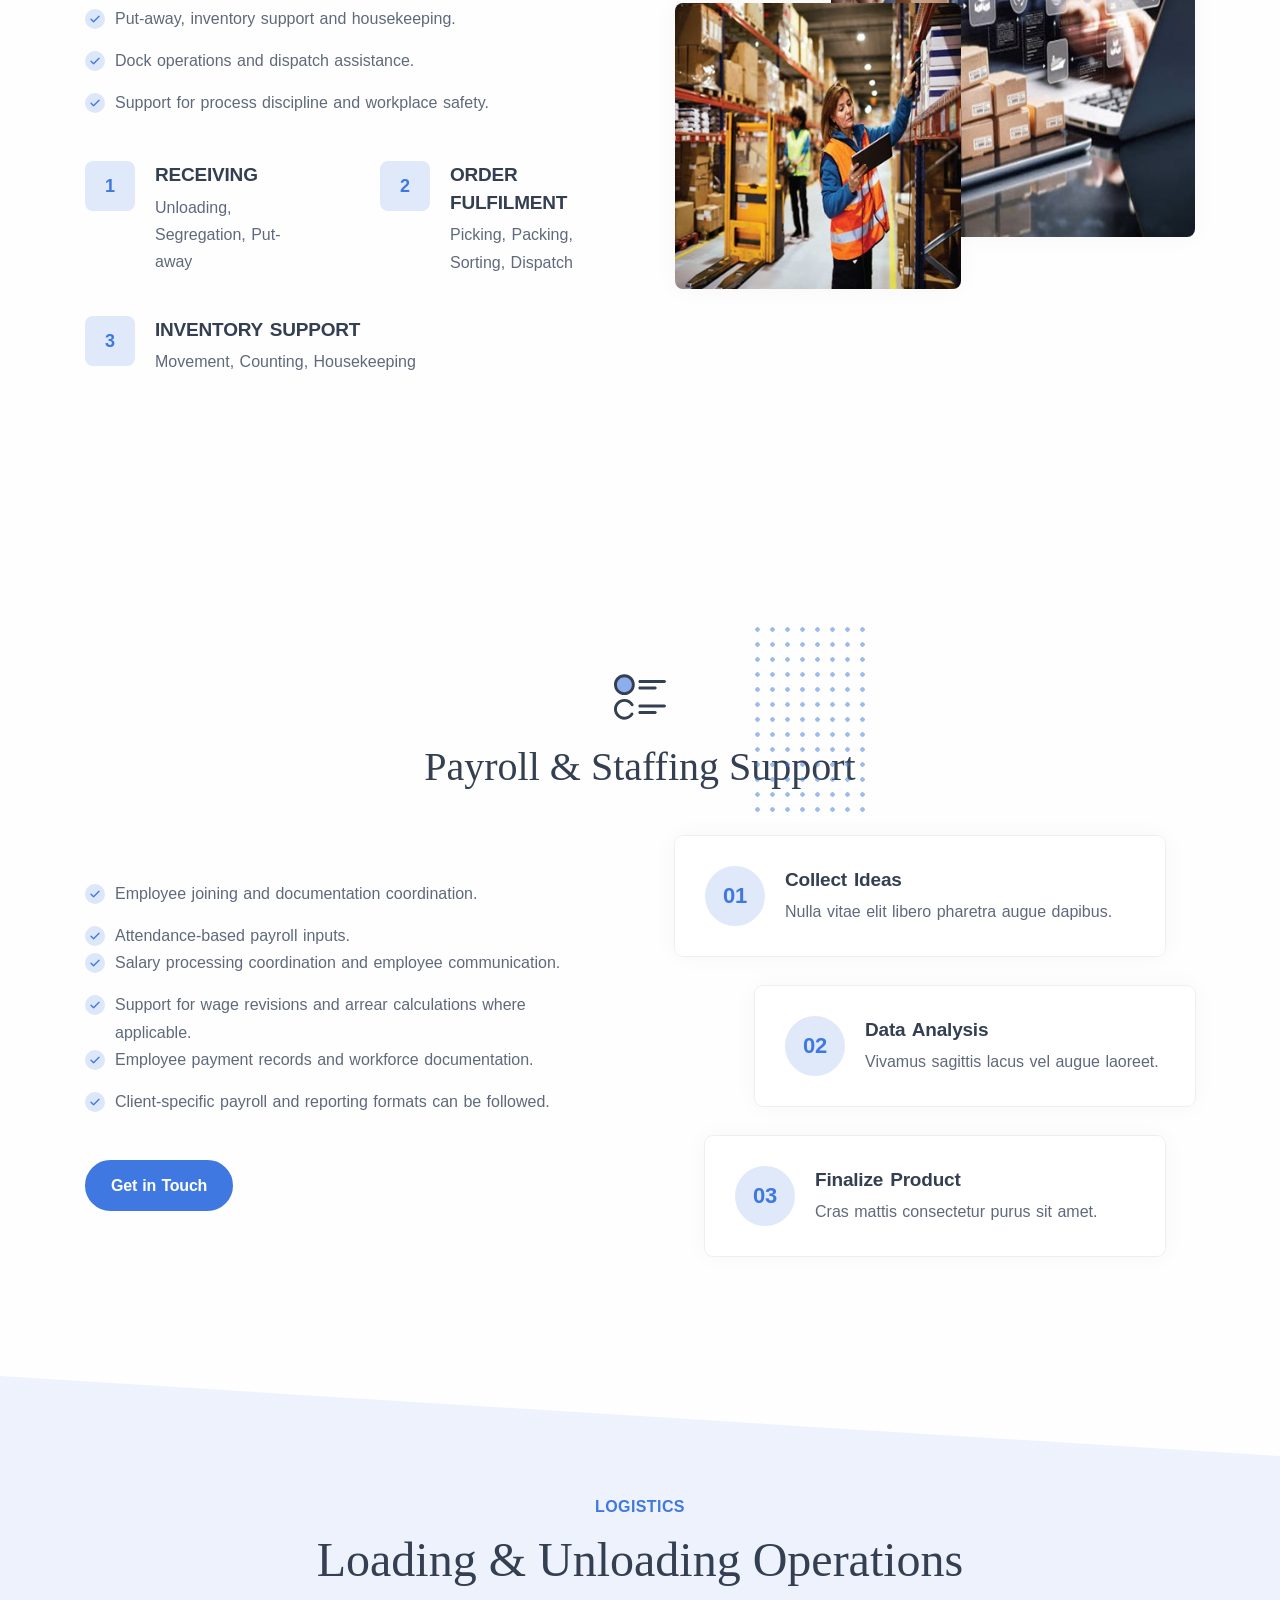
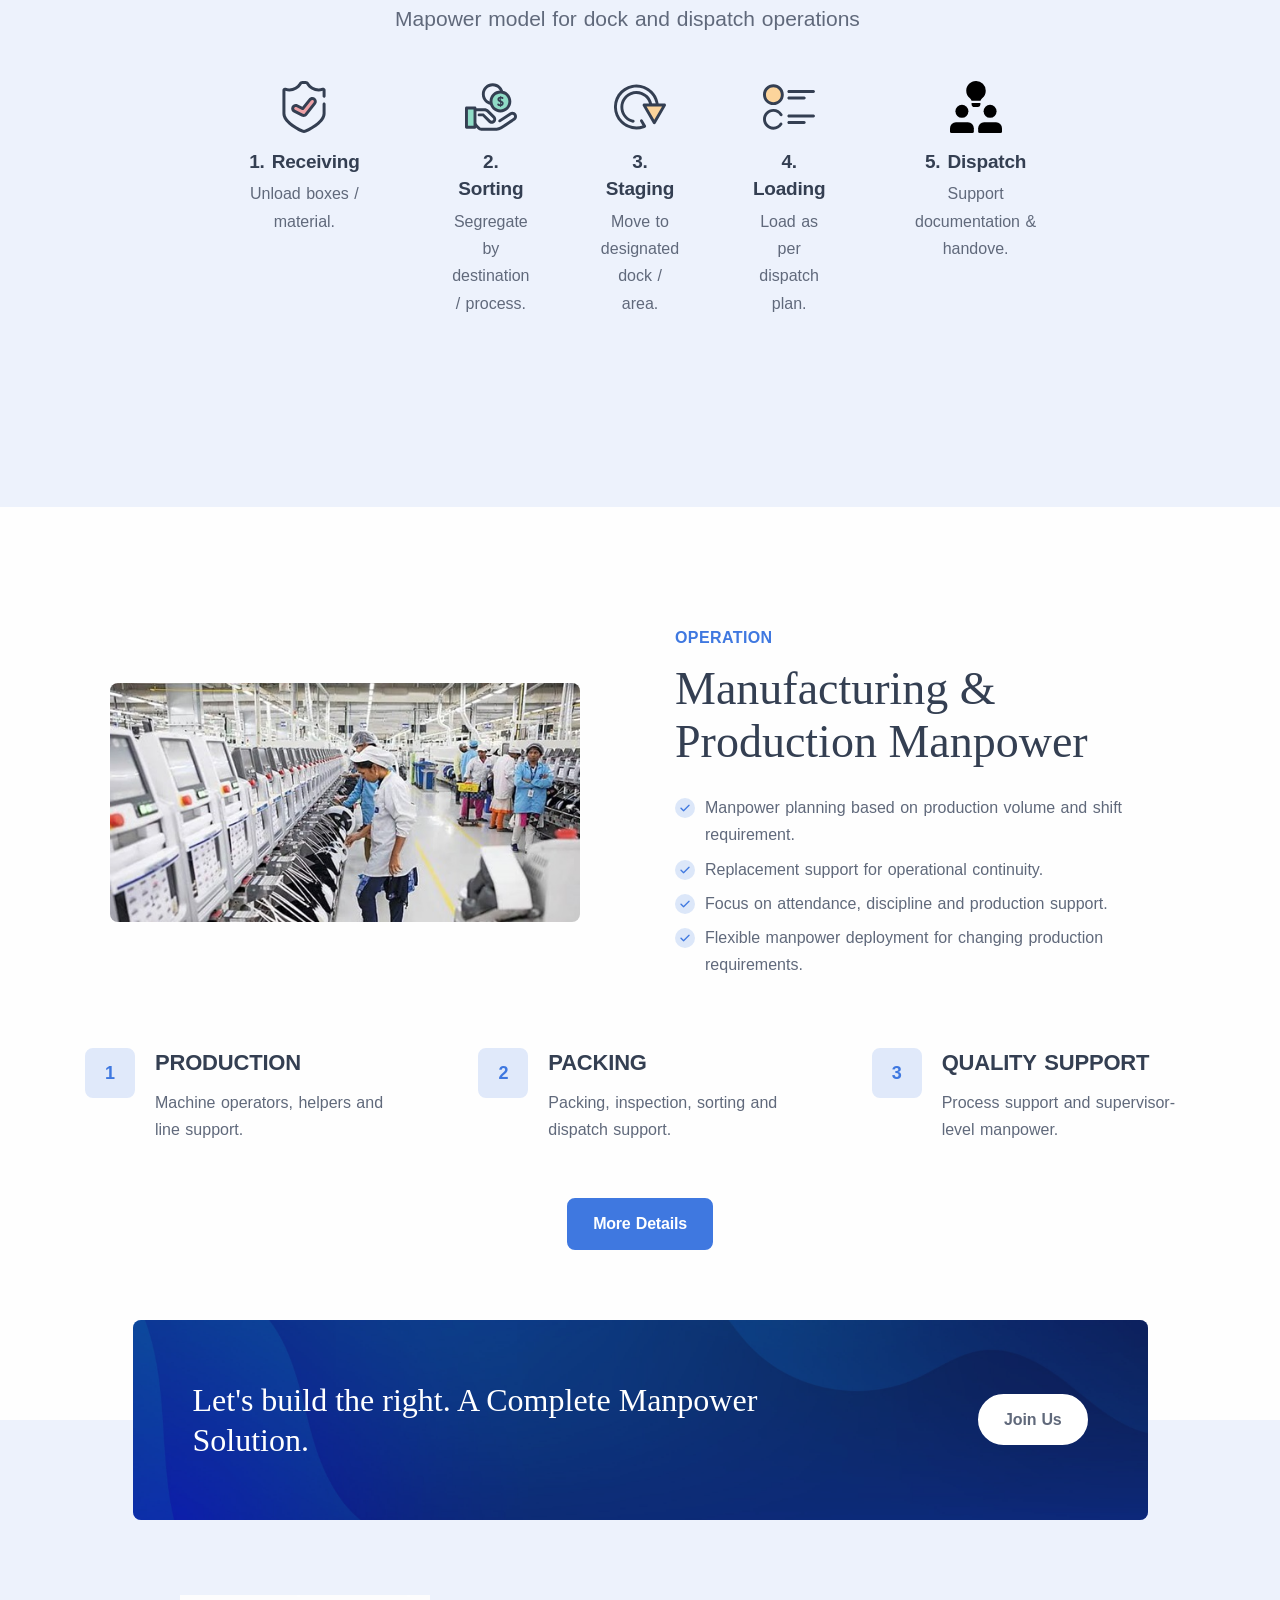
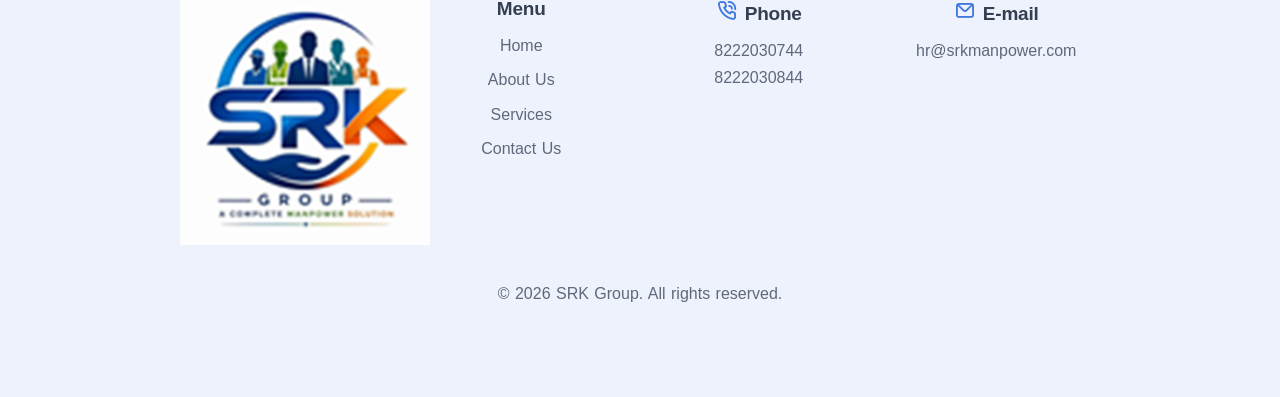
==== commit 07256948: "Fourth Commit" ====
--- a/index.html
+++ b/index.html
@@ -43,6 +43,9 @@
                                 </li>
                                 <li class="nav-item">
                                     <a class="nav-link" href="Service.html">Service</a>
+                                </li>
+                                 <li class="nav-item">
+                                    <a class="nav-link" href="Faq.html">FAQs</a>
                                 </li>
                                 <li class="nav-item">
                                     <a class="nav-link" href="/Contact.html">Contact</a>
@@ -102,7 +105,7 @@
                         <!-- /column -->
                         <div class="col-lg-6">
                             <div class="row">
-                                <div class="col-6 offset-1 offset-lg-0 col-lg-6 d-flex flex-column" data-cues="zoomIn"
+                                <div class="col-5 offset-1 offset-lg-0 col-lg-6 d-flex flex-column" data-cues="zoomIn"
                                     data-group="col-start" data-delay="300">
                                     <div class="ms-auto mt-auto"><img class="img-fluid rounded shadow-lg"
                                             src="./assets/img/SRK Images/Banner2.png"
@@ -112,7 +115,7 @@
                                             srcset="./assets/img/SRK Images/Banner3.png 2x" alt="" /></div>
                                 </div>
                                 <!-- /column -->
-                                <div class="col-6 col-lg-6" data-cue="zoomIn">
+                                <div class="col-5 col-lg-6" data-cue="zoomIn">
                                     <div><img class="w-100 img-fluid rounded shadow-lg"
                                             src="./assets/img/SRK Images/Banner1.jpg"
                                             srcset="./assets/img/SRK Images/Banner1.jpg 2x" alt="" /></div>
@@ -209,6 +212,7 @@
                                 <!--/column -->
                             </div>
                             <!--/.row -->
+                            <a href="About.html" class="btn btn-primary rounded-pill mt-3">More Details</a>
                         </div>
                         <!--/column -->
                     </div>
@@ -259,7 +263,6 @@
                 </div>
                 <!-- /.container -->
             </section>
-            <!-- /section -->
             <!-- Operation Statergy Code End -->
 
             <!-- Workforce Capabilities code Start -->
@@ -338,7 +341,7 @@
                                 warehouse staff to machine operators, technicians, team leaders, and supervisors, we
                                 focus on suitable deployment, workforce productivity, operational discipline, and
                                 reliable manpower support tailored to client needs.</p>
-                            <a href="#" class="btn btn-navy rounded-pill mt-3">More Details</a>
+                            <a href="Contact.html" class="btn btn-primary rounded-pill mt-3">Get in Touch</a>
                         </div>
                         <!--/column -->
                     </div>
@@ -1290,6 +1293,7 @@
     <script data-cfasync="false" src="/cdn-cgi/scripts/5c5dd728/cloudflare-static/email-decode.min.js"></script>
     <script src="assets/js/plugins.js"></script>
     <script src="assets/js/theme.js"></script>
+    <script src="assets/js/site.js"></script>
 </body>
 
 </html>
